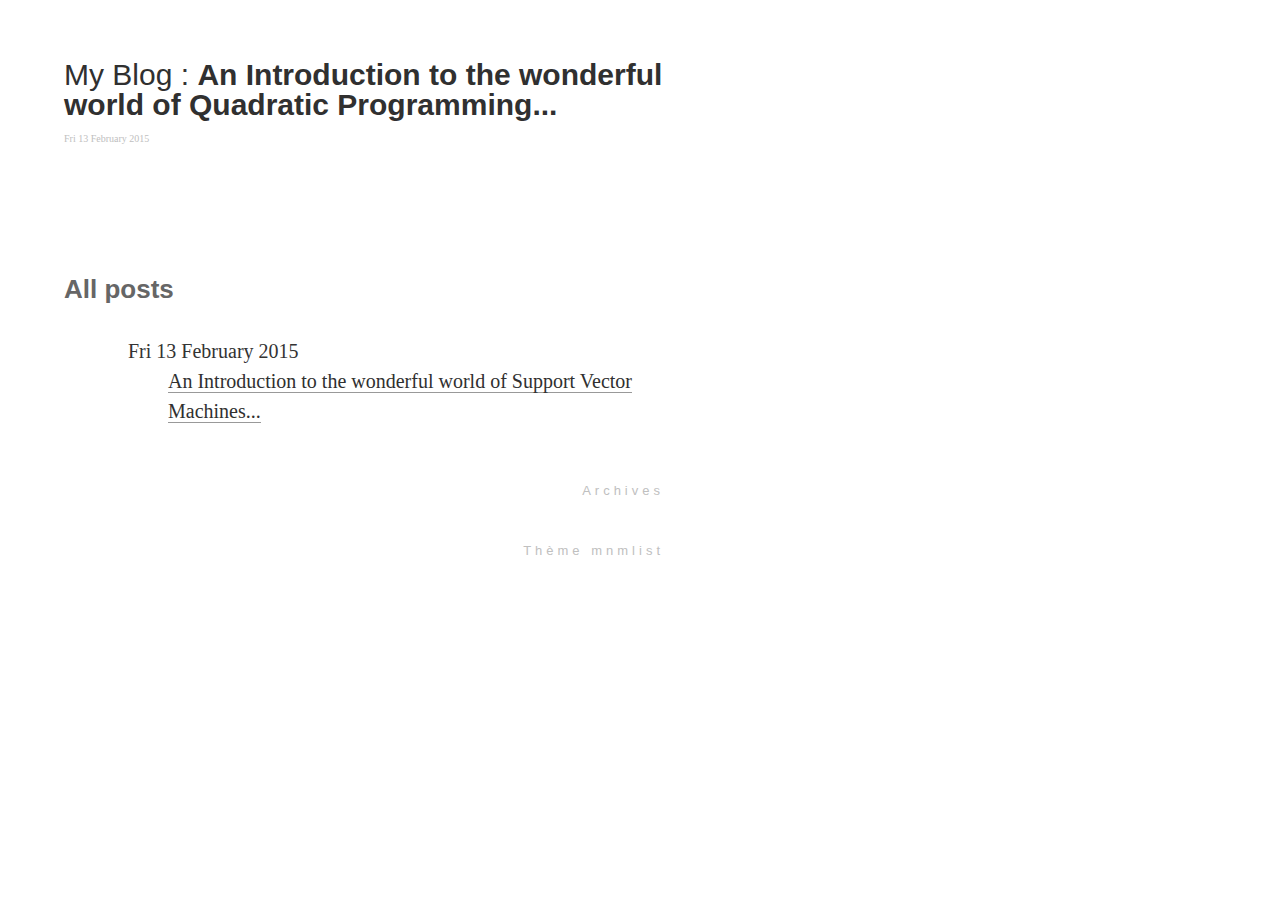
==== index.html @ 581e333b "stuff" ====
<!DOCTYPE html>
<html lang="en">
<head>
        <title>My Blog</title>
        <meta charset="utf-8" />
        <link rel="stylesheet" href="./theme/css/main.css" type="text/css" />
        <link href="http://www.southampton.ac.uk/~jdg1g14/None" type="application/atom+xml" rel="alternate" title="My Blog ATOM Feed" />

        <!--[if IE]>
                <script src="http://html5shiv.googlecode.com/svn/trunk/html5.js"></script><![endif]-->

        <!--[if lte IE 7]>
                <link rel="stylesheet" type="text/css" media="all" href="./css/ie.css"/>
                <script src="./js/IE8.js" type="text/javascript"></script><![endif]-->

        <!--[if lt IE 7]>
                <link rel="stylesheet" type="text/css" media="all" href="./css/ie6.css"/><![endif]-->

</head>

<body>
        
        

            <header>
                <h1><a href="." id="site-title">My Blog </a> : <a href="./QP.html" id="page-title">An Introduction to the wonderful world of Quadratic Programming...</a></h1>
<time datetime="2015-02-13T00:00:00">Fri 13 February 2015</time>            </header>

            <article>
                            </article>
                <section id="article-list">
                    <h2>All posts</h2>
                    <ol>
        

 
            <!-- <li><a href="./SVM.html" rel="bookmark" title="Permalink to An Introduction to the wonderful world of Support Vector Machines...">An Introduction to the wonderful world of Support Vector Machines...</a></li> -->
            <dt>Fri 13 February 2015</dt>
            <dd><a href='./SVM.html'>An Introduction to the wonderful world of Support Vector Machines...</a></dd>
    </ol>
    </section><!-- #article-list -->

        <footer>
                <p id="theme-credit"><a href="./archives.html">Archives</a></p>
                <p id="theme-credit"><a href="http://mathieu.agopian.info/mnmlist/theme.html">Thème mnmlist</a></p>
        </footer>

</body>
</html>
---- theme/css/main.css ----
@import url("pygment.css");
/*
    Theme Name: mnmlist
    Theme URI: http://mathieu.agopian.info/mnmlist/theme.html
    Description: Theme adapted from http://mnmlist.com/theme/ from Leo Babauta, a very clean minimalist theme, without comments, search, archives or other features.
    Author: Mathieu Agopian
    Autor URI: http://mathieu.agopian.info

    This theme is uncopyrighted, free, and offered as is.
*/
/* line 13, ../../compass/src/main.scss */
body {
  background: #fff;
  color: #333;
  font: 20px Hoefler Text, bodyfont, serif;
  line-height: 30px;
  max-width: 30em;
  margin: 60px 14px 0 64px;
}

/* line 28, ../../compass/src/main.scss */
h1 {
  color: #333333;
  font-family: Helvetica, sans-serif;
  font-size: 1.5em;
  font-weight: normal;
  margin-bottom: 0;
}

/* line 34, ../../compass/src/main.scss */
h2 {
  color: #666666;
  font-family: Helvetica, sans-serif;
  font-size: 1.3em;
}

/* line 38, ../../compass/src/main.scss */
h3 {
  color: #666666;
  font-family: Helvetica, sans-serif;
  font-size: 1em;
}

/* line 42, ../../compass/src/main.scss */
h4 {
  color: #666666;
  font-family: Helvetica, sans-serif;
  font-size: 0.9em;
}

/* line 46, ../../compass/src/main.scss */
time {
  color: #c0c0c0;
  font-size: 50%;
}

/* line 51, ../../compass/src/main.scss */
img {
  border: none;
  align: middle;
}

/* line 55, ../../compass/src/main.scss */
blockquote {
  border-left: 1px solid #A5ABAB;
  margin: 0px;
  padding: 0 12px 0 12px;
}

/* line 61, ../../compass/src/main.scss */
p {
  line-height: 30px;
  margin: 30px auto;
  text-indent: 0px;
}
/* line 65, ../../compass/src/main.scss */
p.caption {
  font-size: 80%;
  margin-top: 0;
}

/* line 71, ../../compass/src/main.scss */
a {
  border-bottom: #999 1px solid;
  color: #303030;
  text-decoration: none;
}
/* line 75, ../../compass/src/main.scss */
a:hover {
  color: #999;
}

/* line 78, ../../compass/src/main.scss */
ul, ol {
  padding: .5em 0em 1em 3.2em;
}
/* line 80, ../../compass/src/main.scss */
ul li, ol li {
  line-height: 30px;
  padding: 6px 0 0 0;
}

/* line 86, ../../compass/src/main.scss */
strong {
  color: #555555;
  font-family: Georgia, "Times New Roman", Times, serif;
  font-weight: bold;
}

/* line 92, ../../compass/src/main.scss */
tt, pre {
  background-color: #fafafa;
  font-family: Inconsolata, Monaco, monospace;
  line-height: 1.2em;
}

/* line 98, ../../compass/src/main.scss */
pre {
  font-size: 0.8em;
  overflow: auto;
  padding: 10px;
}

/* line 104, ../../compass/src/main.scss */
header {
  padding-bottom: 20px;
}
/* line 106, ../../compass/src/main.scss */
header a {
  border-bottom: none;
}
/* line 108, ../../compass/src/main.scss */
header a#page-title {
  font-weight: bold;
}

/* line 112, ../../compass/src/main.scss */
#article-list {
  margin-top: 100px;
}
/* line 114, ../../compass/src/main.scss */
#article-list ol li {
  line-height: 1.2em;
  list-style-type: none;
  padding-bottom: 10px;
}

/* line 121, ../../compass/src/main.scss */
.note {
  background: #efefef;
  margin: 1em 0;
}
/* line 124, ../../compass/src/main.scss */
.note p {
  display: inline;
}
/* line 126, ../../compass/src/main.scss */
.note p.first {
  font-weight: bold;
}
/* line 128, ../../compass/src/main.scss */
.note p.first:after {
  content: ' : ';
}

/* line 135, ../../compass/src/main.scss */
footer {
  background: #fff;
  color: #666;
  font-family: helvetica, sans-serif;
  font-size: 13px;
  letter-spacing: 4px;
  margin-left: 20px;
}
/* line 142, ../../compass/src/main.scss */
footer a {
  border-bottom: none;
  color: #c0c0c0;
}
/* line 146, ../../compass/src/main.scss */
footer li {
  display: inline;
}
/* line 149, ../../compass/src/main.scss */
footer p {
  text-align: right;
}
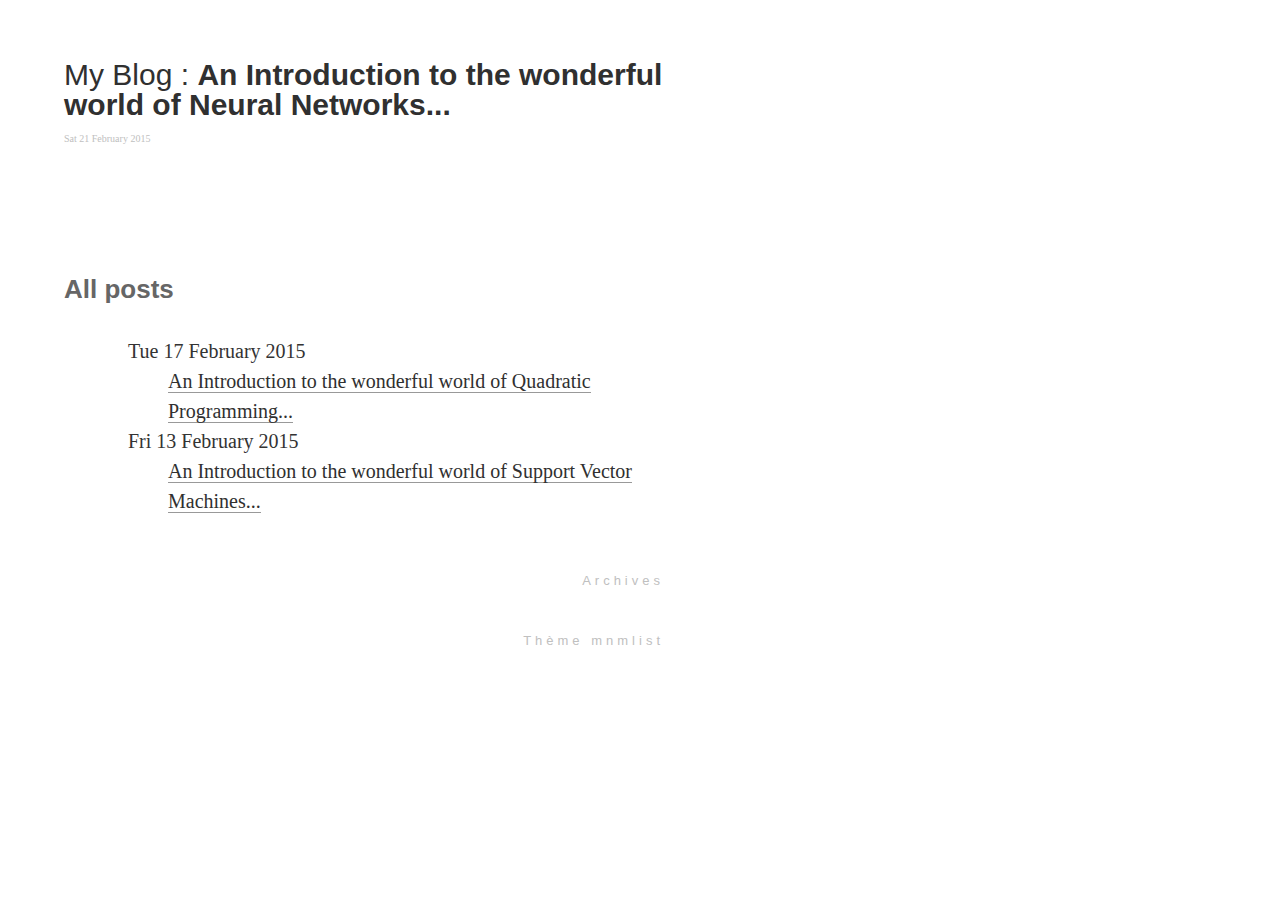
==== commit 1d30ed77: "stuff" ====
--- a/index.html
+++ b/index.html
@@ -23,14 +23,20 @@
         
 
             <header>
-                <h1><a href="." id="site-title">My Blog </a> : <a href="./QP.html" id="page-title">An Introduction to the wonderful world of Quadratic Programming...</a></h1>
-<time datetime="2015-02-13T00:00:00">Fri 13 February 2015</time>            </header>
+                <h1><a href="." id="site-title">My Blog </a> : <a href="./NN.html" id="page-title">An Introduction to the wonderful world of Neural Networks...</a></h1>
+<time datetime="2015-02-21T00:00:00">Sat 21 February 2015</time>            </header>
 
             <article>
                             </article>
                 <section id="article-list">
                     <h2>All posts</h2>
                     <ol>
+        
+
+ 
+            <!-- <li><a href="./QP.html" rel="bookmark" title="Permalink to An Introduction to the wonderful world of Quadratic Programming...">An Introduction to the wonderful world of Quadratic Programming...</a></li> -->
+            <dt>Tue 17 February 2015</dt>
+            <dd><a href='./QP.html'>An Introduction to the wonderful world of Quadratic Programming...</a></dd>
         
 
  
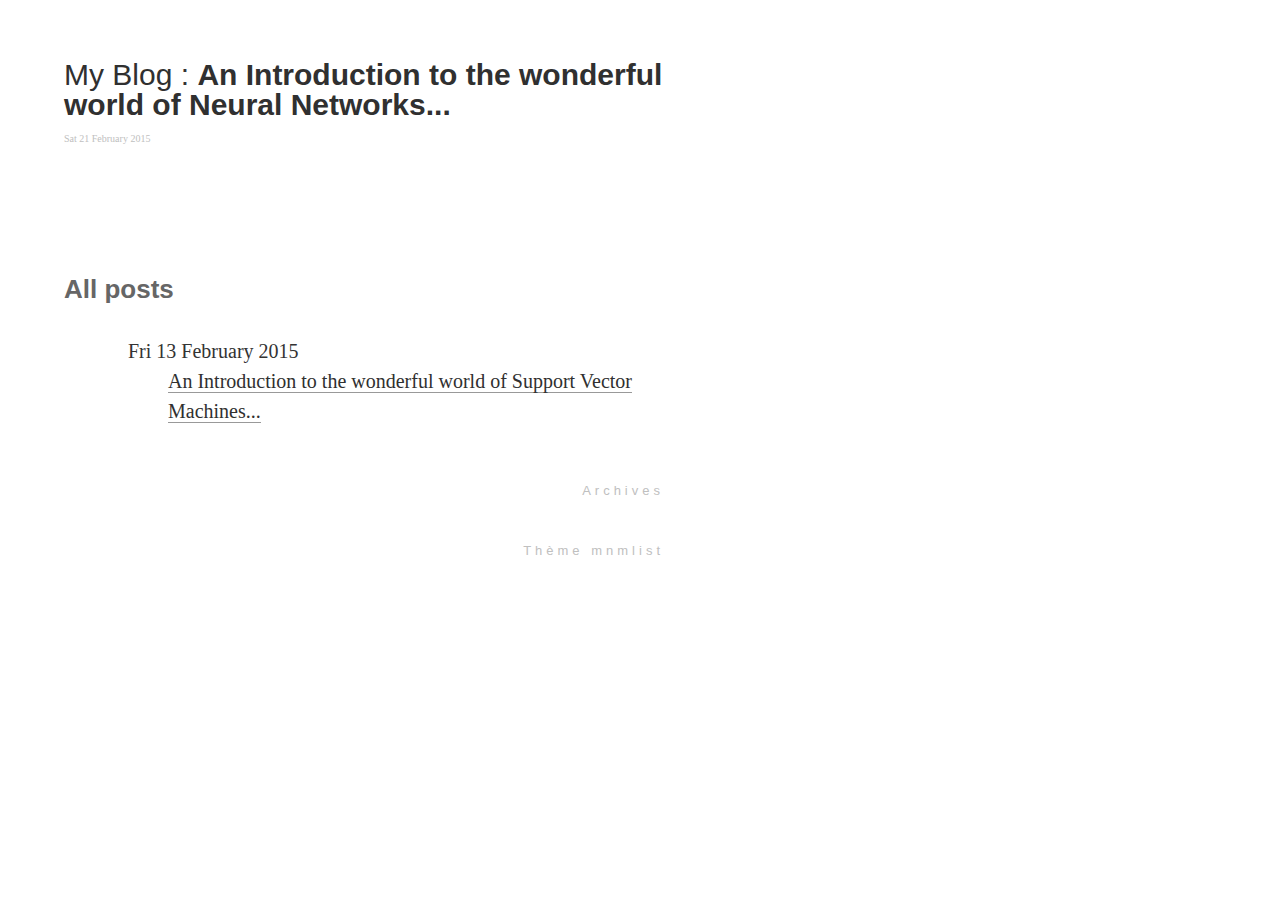
==== commit f0cb0e05: "stuff" ====
--- a/index.html
+++ b/index.html
@@ -34,12 +34,6 @@
         
 
  
-            <!-- <li><a href="./QP.html" rel="bookmark" title="Permalink to An Introduction to the wonderful world of Quadratic Programming...">An Introduction to the wonderful world of Quadratic Programming...</a></li> -->
-            <dt>Tue 17 February 2015</dt>
-            <dd><a href='./QP.html'>An Introduction to the wonderful world of Quadratic Programming...</a></dd>
-        
-
- 
             <!-- <li><a href="./SVM.html" rel="bookmark" title="Permalink to An Introduction to the wonderful world of Support Vector Machines...">An Introduction to the wonderful world of Support Vector Machines...</a></li> -->
             <dt>Fri 13 February 2015</dt>
             <dd><a href='./SVM.html'>An Introduction to the wonderful world of Support Vector Machines...</a></dd>
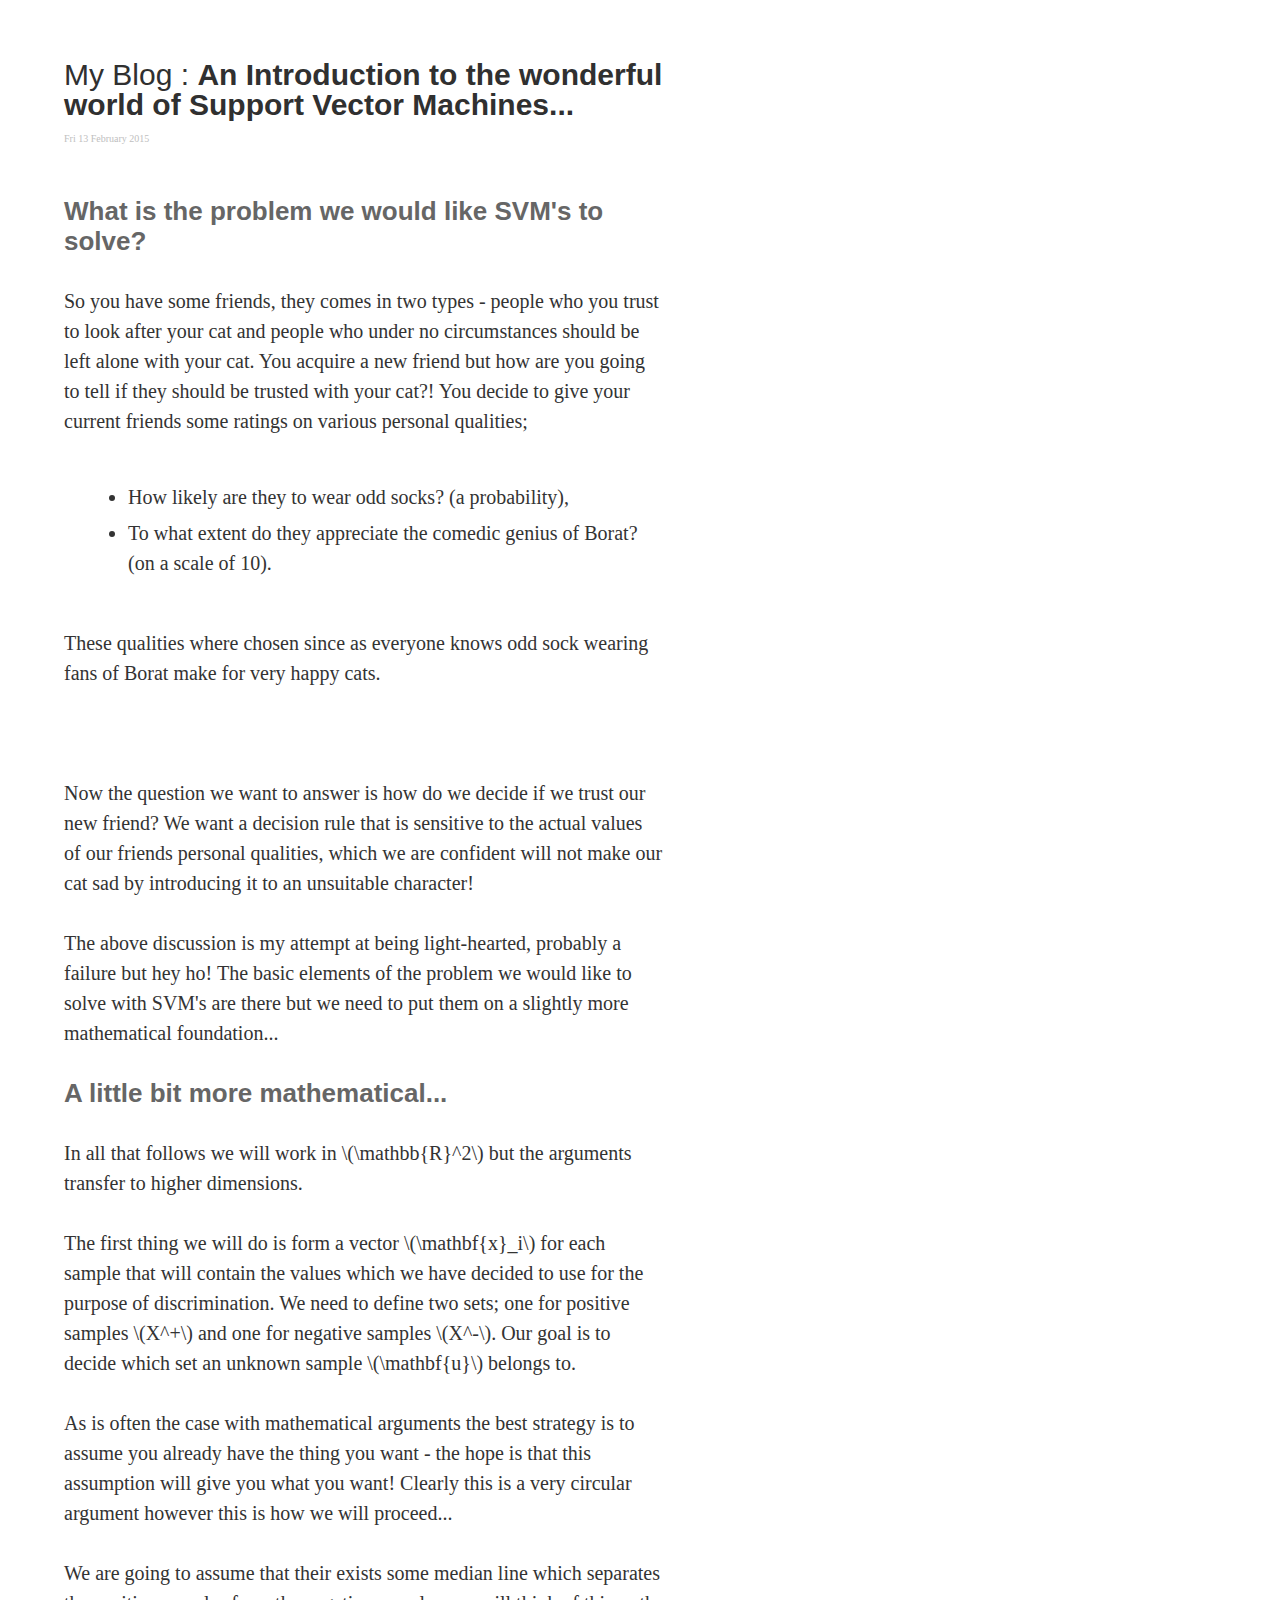
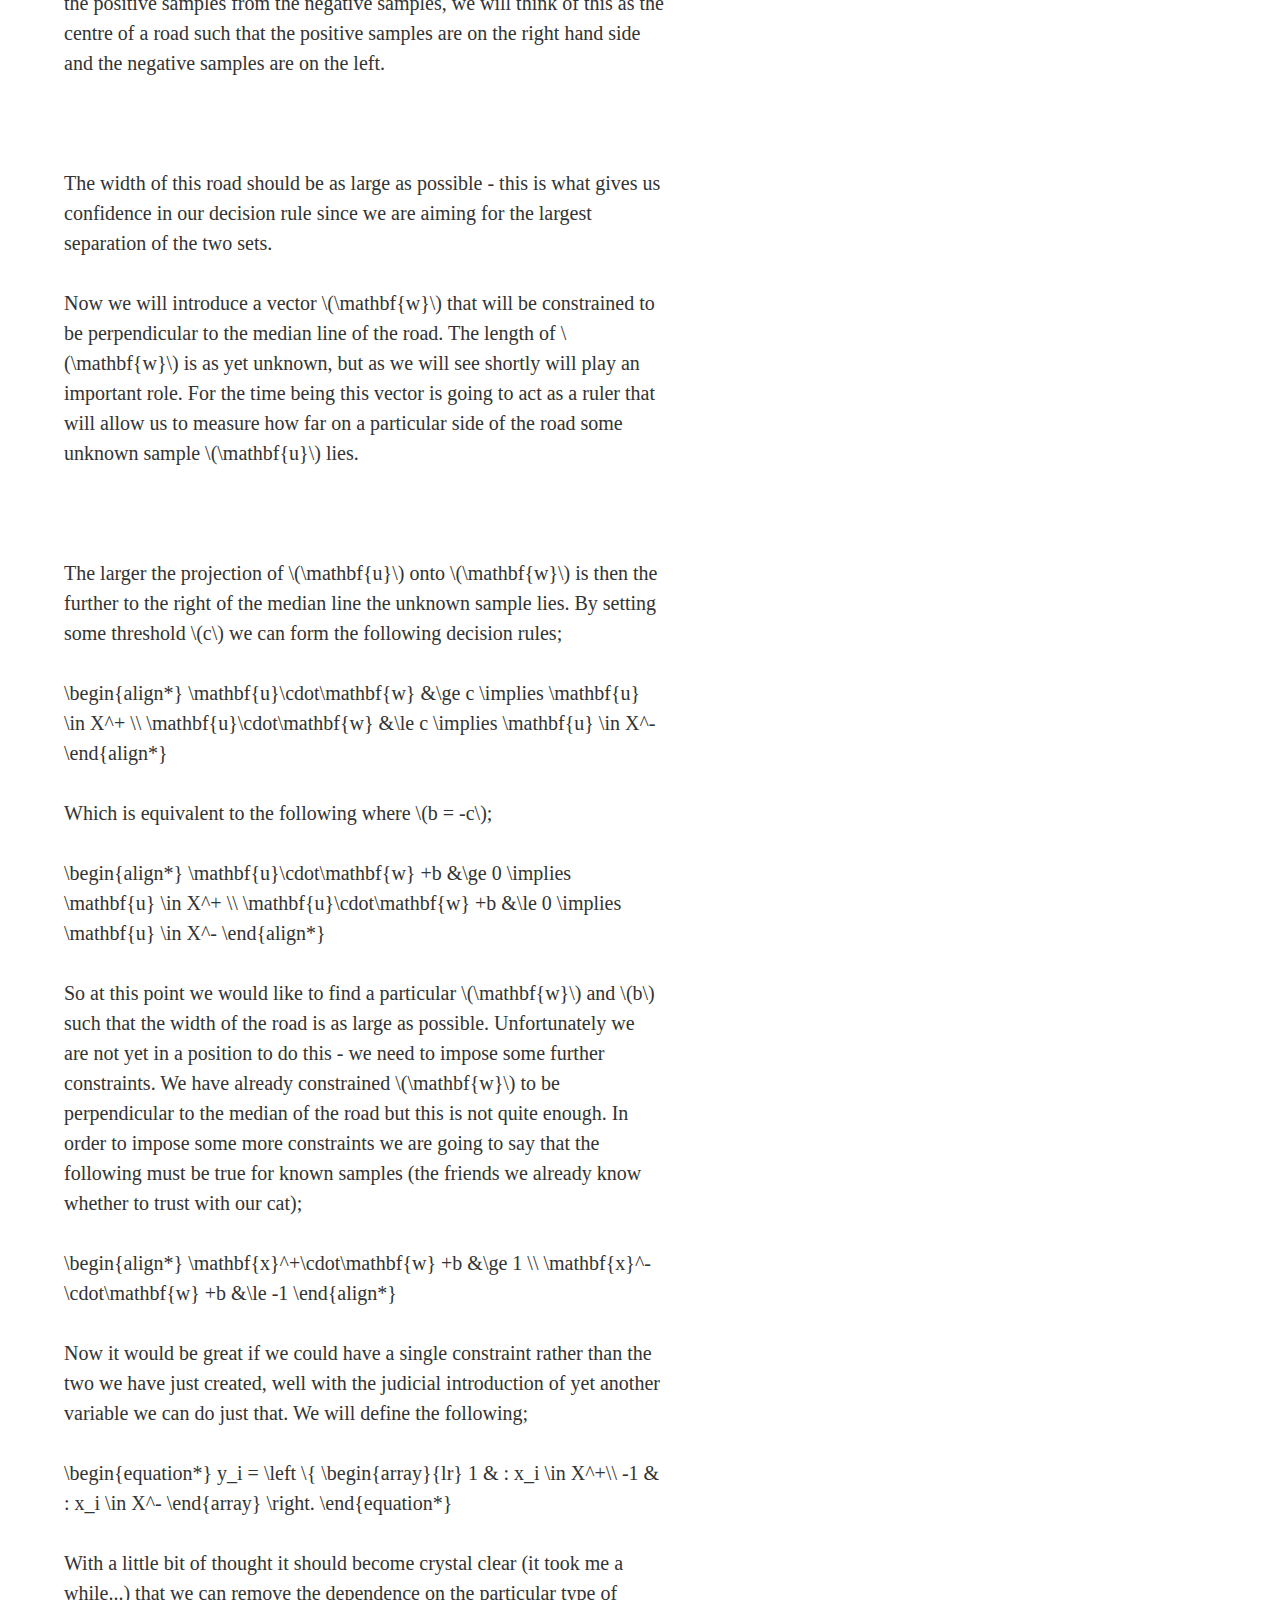
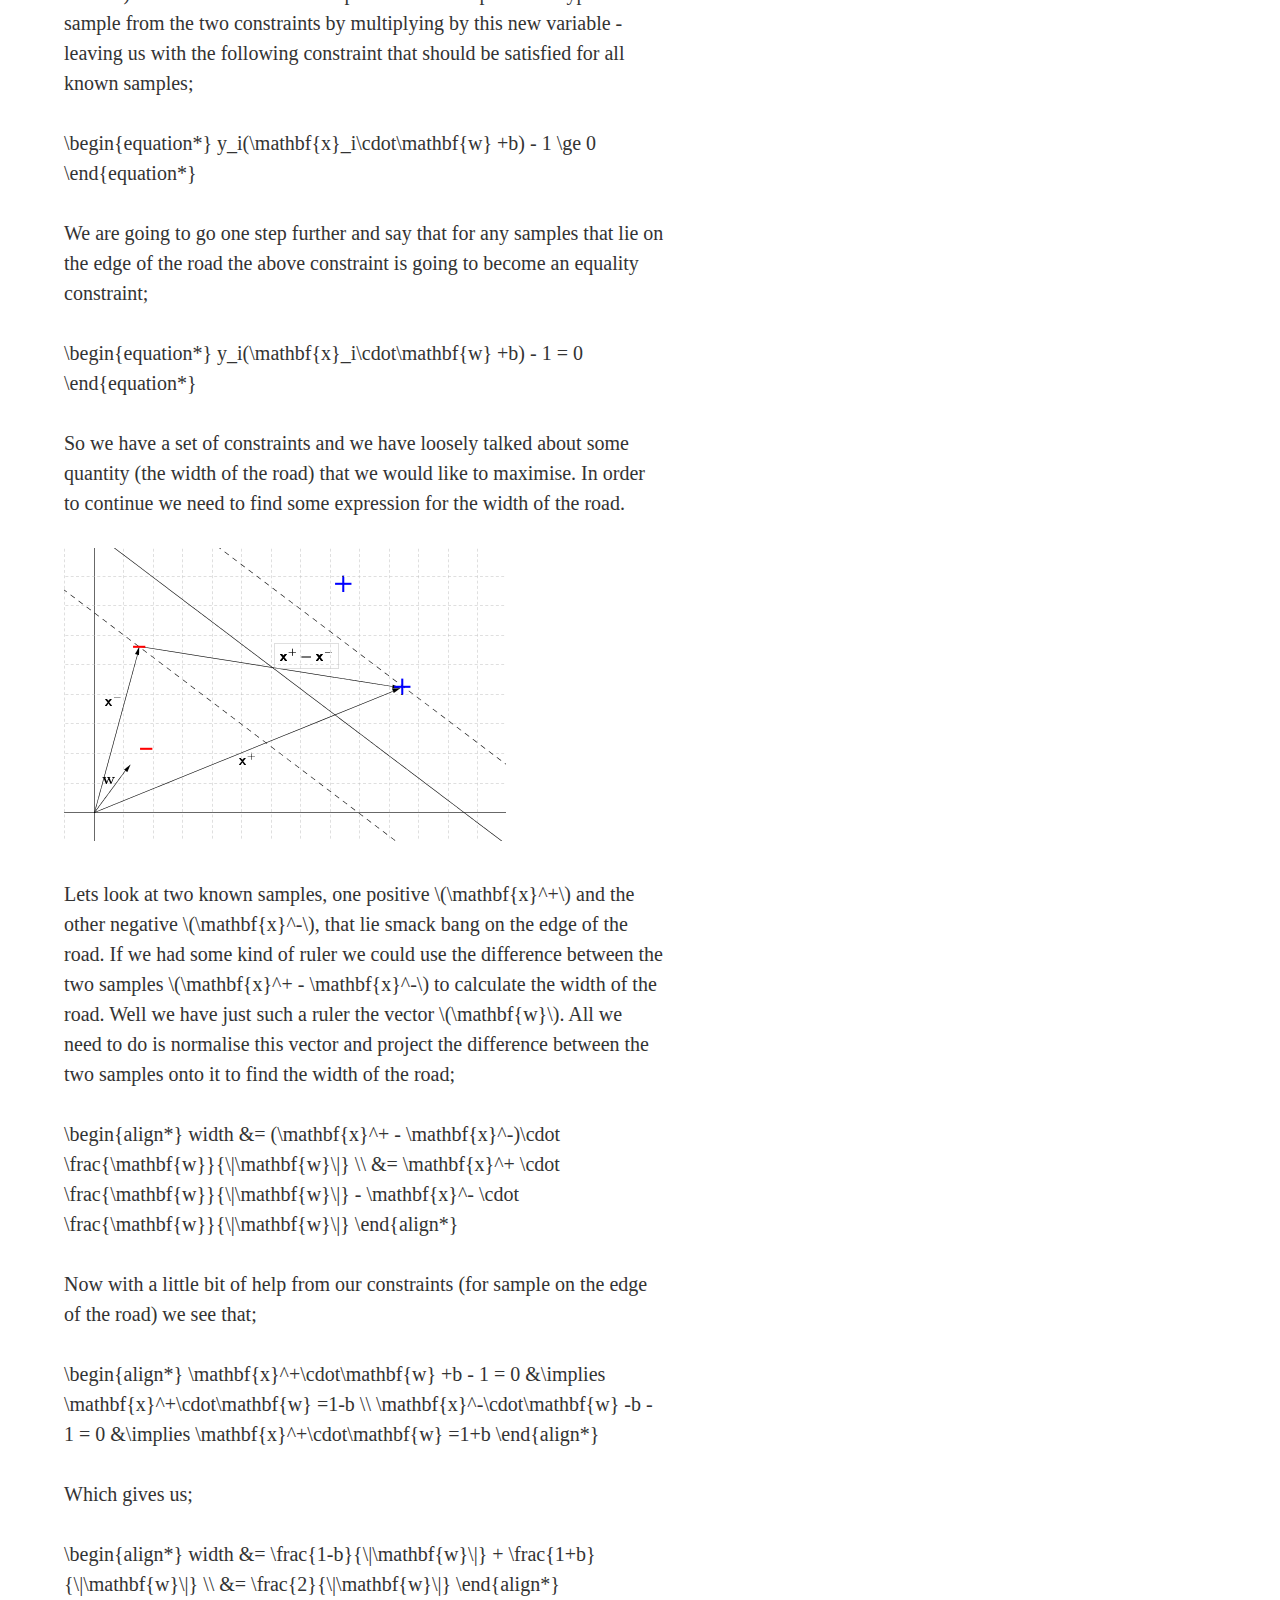
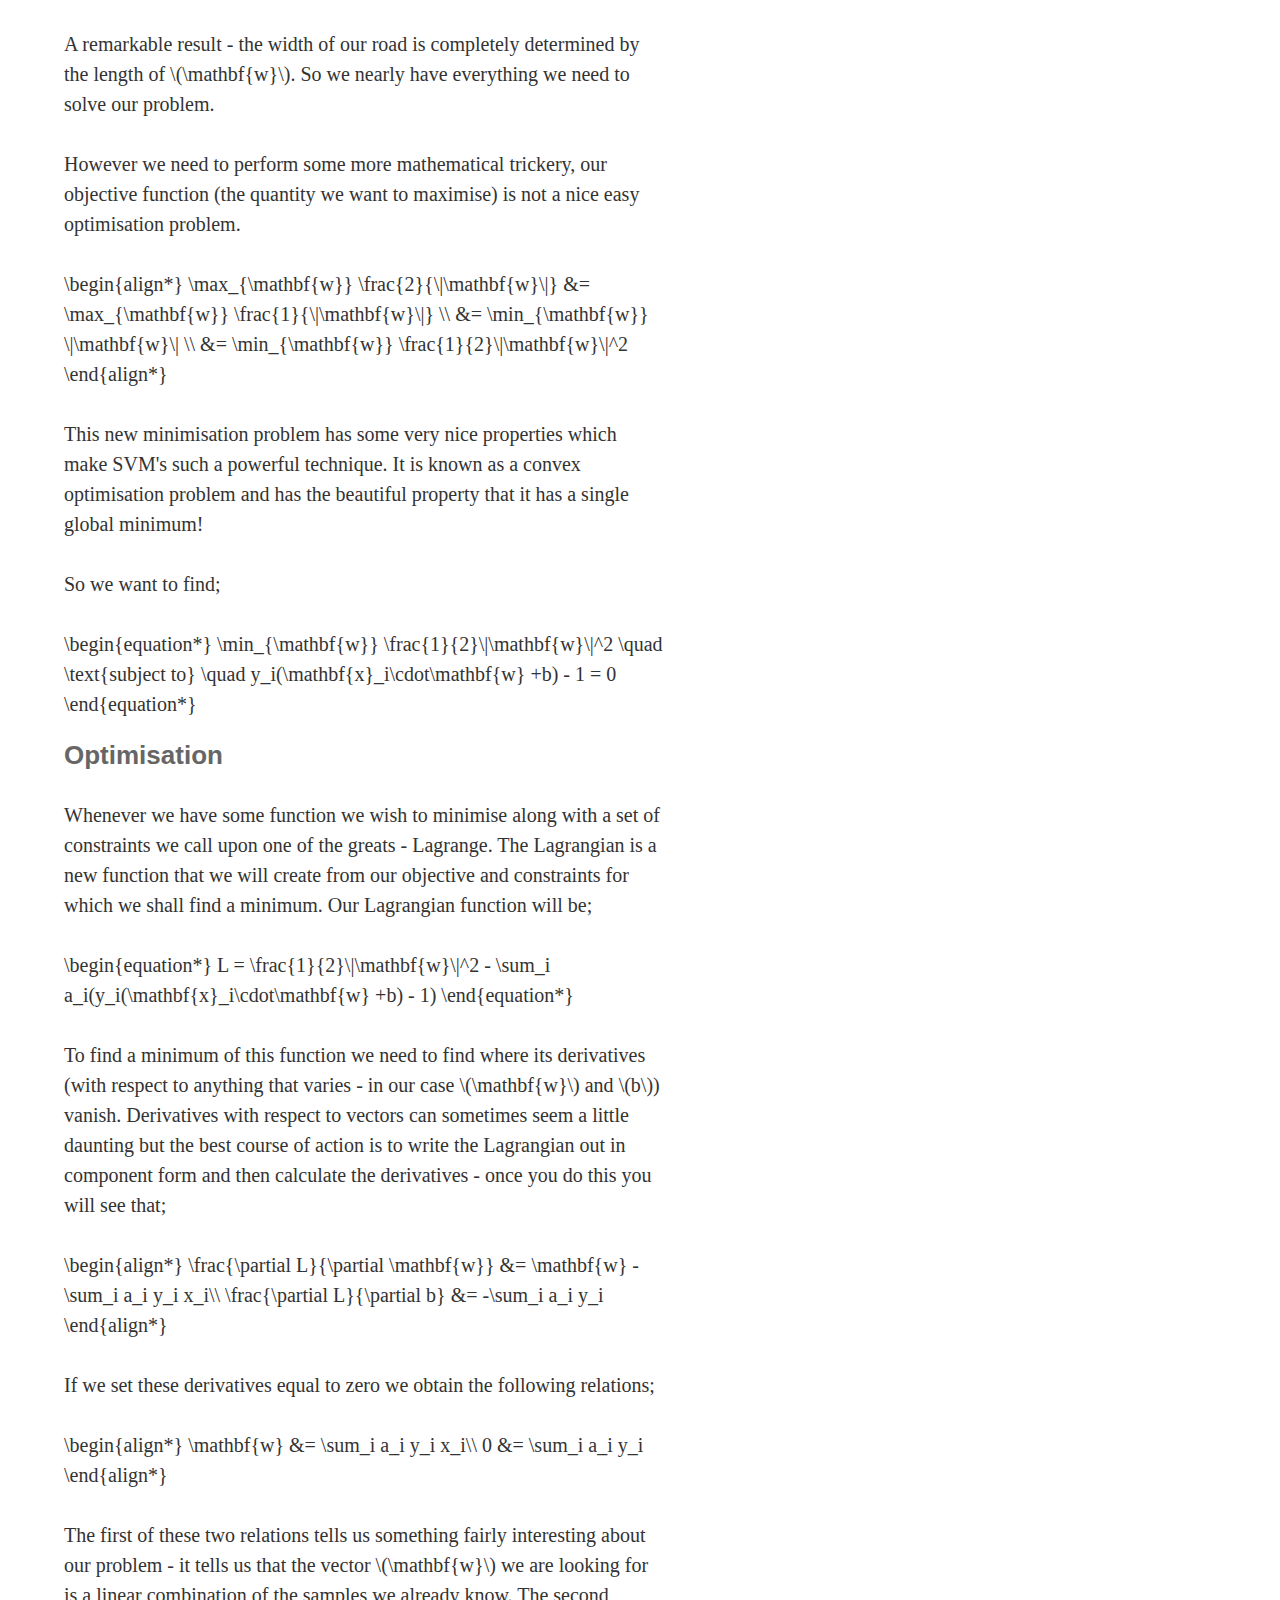
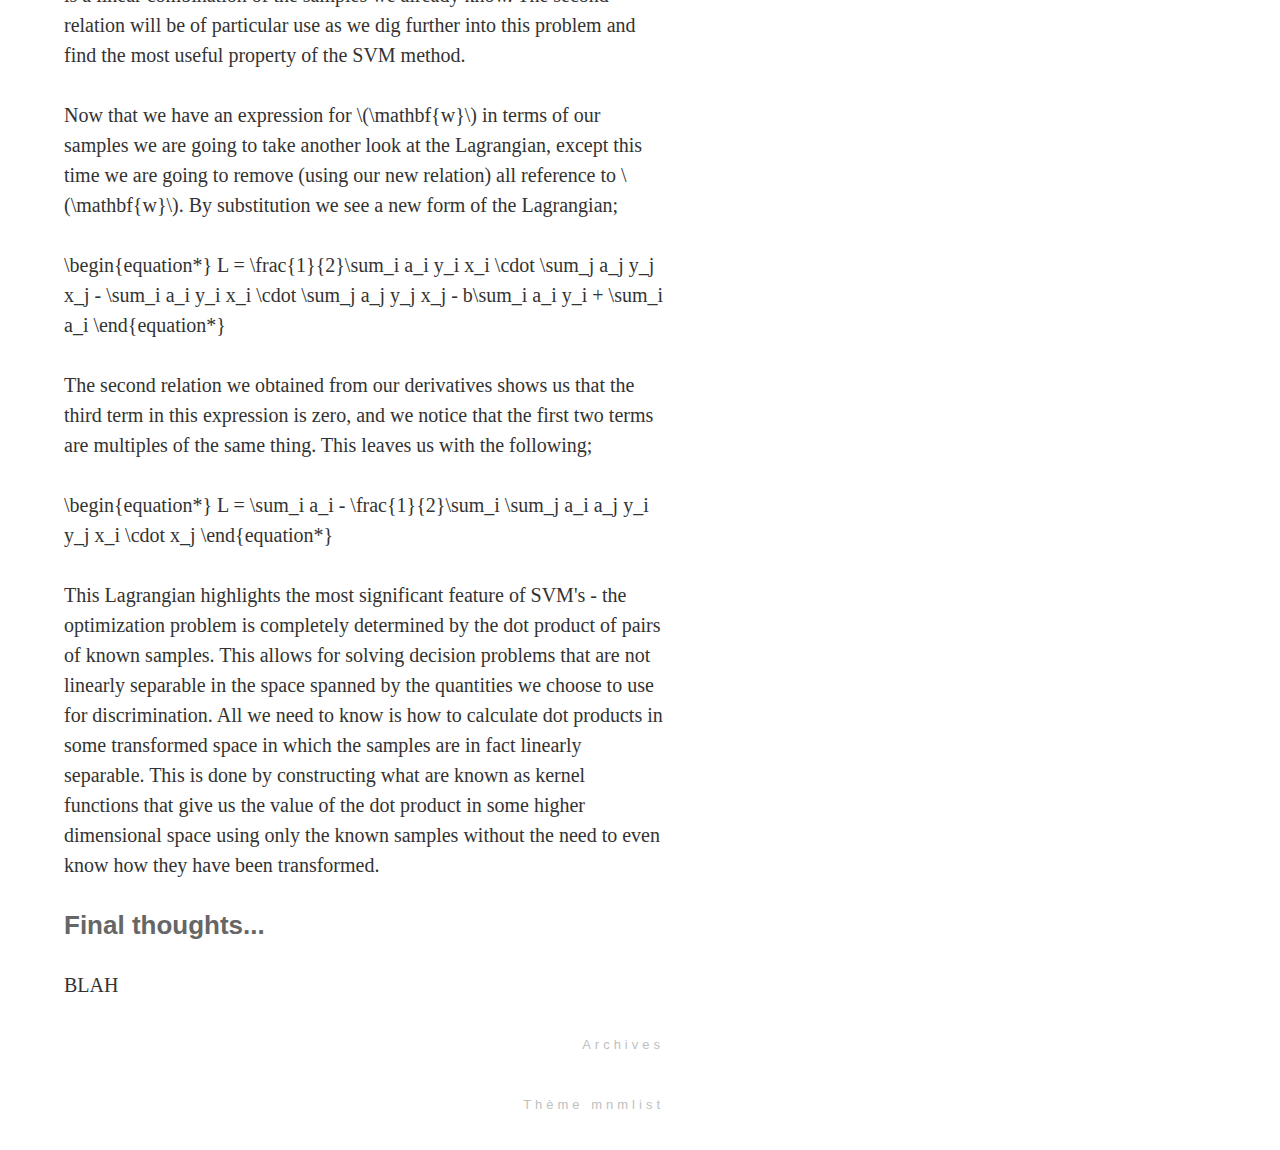
==== commit 9cf3c5ac: "stuff" ====
--- a/index.html
+++ b/index.html
@@ -23,22 +23,192 @@
         
 
             <header>
-                <h1><a href="." id="site-title">My Blog </a> : <a href="./NN.html" id="page-title">An Introduction to the wonderful world of Neural Networks...</a></h1>
-<time datetime="2015-02-21T00:00:00">Sat 21 February 2015</time>            </header>
+                <h1><a href="." id="site-title">My Blog </a> : <a href="./SVM.html" id="page-title">An Introduction to the wonderful world of Support Vector Machines...</a></h1>
+<time datetime="2015-02-13T00:00:00">Fri 13 February 2015</time>            </header>
 
             <article>
-                            </article>
-                <section id="article-list">
-                    <h2>All posts</h2>
-                    <ol>
-        
-
- 
-            <!-- <li><a href="./SVM.html" rel="bookmark" title="Permalink to An Introduction to the wonderful world of Support Vector Machines...">An Introduction to the wonderful world of Support Vector Machines...</a></li> -->
-            <dt>Fri 13 February 2015</dt>
-            <dd><a href='./SVM.html'>An Introduction to the wonderful world of Support Vector Machines...</a></dd>
-    </ol>
-    </section><!-- #article-list -->
+                <div class="section" id="what-is-the-problem-we-would-like-svm-s-to-solve">
+<h2>What is the problem we would like SVM's to solve?</h2>
+<p>So you have some friends, they comes in two types - people who you trust to look after your cat and people who under no circumstances should be left alone with your cat. You acquire a new friend but how are you going to tell if they should be trusted with your cat?! You decide to give your current friends some ratings on various personal qualities;</p>
+<ul class="simple">
+<li>How likely are they to wear odd socks? (a probability),</li>
+<li>To what extent do they appreciate the comedic genius of Borat? (on a scale of 10).</li>
+</ul>
+<p>These qualities where chosen since as everyone knows odd sock wearing fans of Borat make for very happy cats.</p>
+<div class="figure align-center">
+<img alt="" src="cat_happiness.jpg" />
+</div>
+<p>Now the question we want to answer is how do we decide if we trust our new friend? We want a decision rule that is sensitive to the actual values of our friends personal qualities, which we are confident will not make our cat sad by introducing it to an unsuitable character!</p>
+<p>The above discussion is my attempt at being light-hearted, probably a failure but hey ho! The basic elements of the problem we would like to solve with SVM's are there but we need to put them on a slightly more mathematical foundation...</p>
+</div>
+<div class="section" id="a-little-bit-more-mathematical">
+<h2>A little bit more mathematical...</h2>
+<p>In all that follows we will work in <span class="math">\(\mathbb{R}^2\)</span> but the arguments transfer to higher dimensions.</p>
+<p>The first thing we will do is form a vector <span class="math">\(\mathbf{x}_i\)</span> for each sample that will contain the values which we have decided to use for the purpose of discrimination. We need to define two sets; one for positive samples <span class="math">\(X^+\)</span>  and one for negative samples <span class="math">\(X^-\)</span>. Our goal is to decide which set an unknown sample <span class="math">\(\mathbf{u}\)</span> belongs to.</p>
+<p>As is often the case with mathematical arguments the best strategy is to assume you already have the thing you want - the hope is that this assumption will give you what you want! Clearly this is a very circular argument however this is how we will proceed...</p>
+<p>We are going to assume that their exists some median line which separates the positive samples from the negative samples, we will think of this as the centre of a road such that the positive samples are on the right hand side and the negative samples are on the left.</p>
+<div class="figure align-center">
+<img alt="" src="./median_and_margin.png" />
+</div>
+<p>The width of this road should be as large as possible - this is what gives us confidence in our decision rule since we are aiming for the largest separation of the two sets.</p>
+<p>Now we will introduce a vector <span class="math">\(\mathbf{w}\)</span> that will be constrained to be perpendicular to the median line of the road. The length of <span class="math">\(\mathbf{w}\)</span> is as yet unknown, but as we will see shortly will play an important role. For the time being this vector is going to act as a ruler that will allow us to measure how far on a particular side of the road some unknown sample <span class="math">\(\mathbf{u}\)</span> lies.</p>
+<div class="figure align-center">
+<img alt="" src="decision_unknown.png" />
+</div>
+<p>The larger the projection of <span class="math">\(\mathbf{u}\)</span> onto <span class="math">\(\mathbf{w}\)</span> is then the further to the right of the median line the unknown sample lies. By setting some threshold <span class="math">\(c\)</span> we can form the following decision rules;</p>
+<div class="math">
+\begin{align*}
+\mathbf{u}\cdot\mathbf{w} &amp;\ge c \implies \mathbf{u} \in X^+ \\
+\mathbf{u}\cdot\mathbf{w} &amp;\le c \implies \mathbf{u} \in X^-
+\end{align*}
+</div>
+<p>Which is equivalent to the following where <span class="math">\(b = -c\)</span>;</p>
+<div class="math">
+\begin{align*}
+\mathbf{u}\cdot\mathbf{w} +b &amp;\ge 0 \implies \mathbf{u} \in X^+ \\
+\mathbf{u}\cdot\mathbf{w} +b &amp;\le 0 \implies \mathbf{u} \in X^-
+\end{align*}
+</div>
+<p>So at this point we would like to find a particular <span class="math">\(\mathbf{w}\)</span> and <span class="math">\(b\)</span> such that the width of the road is as large as possible. Unfortunately we are not yet in a position to do this - we need to impose some further constraints. We have already constrained <span class="math">\(\mathbf{w}\)</span> to be perpendicular to the median of the road but this is not quite enough. In order to impose some more constraints we are going to say that the following must be true for known samples (the friends we already know whether to trust with our cat);</p>
+<div class="math">
+\begin{align*}
+\mathbf{x}^+\cdot\mathbf{w} +b &amp;\ge 1  \\
+\mathbf{x}^-\cdot\mathbf{w} +b &amp;\le -1
+\end{align*}
+</div>
+<p>Now it would be great if we could have a single constraint rather than the two we have just created, well with the judicial introduction of yet another variable we can do just that. We will define the following;</p>
+<div class="math">
+\begin{equation*}
+   y_i =  \left \{
+\begin{array}{lr}
+  1 &amp; : x_i \in X^+\\
+  -1 &amp; : x_i \in X^-
+\end{array}
+\right.
+\end{equation*}
+</div>
+<p>With a little bit of thought it should become crystal clear (it took me a while...) that we can remove the dependence on the particular type of sample from the two constraints by multiplying by this new variable - leaving us with the following constraint that should be satisfied for all known samples;</p>
+<div class="math">
+\begin{equation*}
+y_i(\mathbf{x}_i\cdot\mathbf{w} +b) - 1 \ge 0
+\end{equation*}
+</div>
+<p>We are going to go one step further and say that for any samples that lie on the edge of the road the above constraint is going to become an equality constraint;</p>
+<div class="math">
+\begin{equation*}
+y_i(\mathbf{x}_i\cdot\mathbf{w} +b) - 1 = 0
+\end{equation*}
+</div>
+<p>So we have a set of constraints and we have loosely talked about some quantity (the width of the road) that we would like to maximise. In order to continue we need to find some expression for the width of the road.</p>
+<div class="figure align-center">
+<img alt="" src="images/road_width.png" />
+</div>
+<p>Lets look at two known samples, one positive <span class="math">\(\mathbf{x}^+\)</span> and the other negative <span class="math">\(\mathbf{x}^-\)</span>, that lie smack bang on the edge of the road. If we had some kind of ruler we could use the difference between the two samples <span class="math">\(\mathbf{x}^+ - \mathbf{x}^-\)</span> to calculate the width of the road. Well we have just such a ruler the vector <span class="math">\(\mathbf{w}\)</span>. All we need to do is normalise this vector and project the difference between the two samples onto it to find the width of the road;</p>
+<div class="math">
+\begin{align*}
+width &amp;= (\mathbf{x}^+ - \mathbf{x}^-)\cdot \frac{\mathbf{w}}{\|\mathbf{w}\|} \\
+          &amp;= \mathbf{x}^+ \cdot \frac{\mathbf{w}}{\|\mathbf{w}\|} - \mathbf{x}^- \cdot \frac{\mathbf{w}}{\|\mathbf{w}\|}
+\end{align*}
+</div>
+<p>Now with a little bit of help from our constraints (for sample on the edge of the road) we see that;</p>
+<div class="math">
+\begin{align*}
+\mathbf{x}^+\cdot\mathbf{w} +b - 1 = 0 &amp;\implies \mathbf{x}^+\cdot\mathbf{w} =1-b \\
+\mathbf{x}^-\cdot\mathbf{w} -b - 1 = 0 &amp;\implies \mathbf{x}^+\cdot\mathbf{w} =1+b
+\end{align*}
+</div>
+<p>Which gives us;</p>
+<div class="math">
+\begin{align*}
+width &amp;= \frac{1-b}{\|\mathbf{w}\|} + \frac{1+b}{\|\mathbf{w}\|} \\
+      &amp;= \frac{2}{\|\mathbf{w}\|}
+\end{align*}
+</div>
+<p>A remarkable result - the width of our road is completely determined by the length of <span class="math">\(\mathbf{w}\)</span>. So we nearly have everything we need to solve our problem.</p>
+<p>However we need to perform some more mathematical trickery, our objective function (the quantity we want to maximise) is not a nice easy optimisation problem.</p>
+<div class="math">
+\begin{align*}
+\max_{\mathbf{w}} \frac{2}{\|\mathbf{w}\|} &amp;= \max_{\mathbf{w}} \frac{1}{\|\mathbf{w}\|} \\
+                                           &amp;= \min_{\mathbf{w}} \|\mathbf{w}\| \\
+                                           &amp;= \min_{\mathbf{w}} \frac{1}{2}\|\mathbf{w}\|^2
+\end{align*}
+</div>
+<p>This new minimisation problem has some very nice properties which make SVM's such a powerful technique. It is known as a convex optimisation problem and has the beautiful property that it has a single global minimum!</p>
+<p>So we want to find;</p>
+<div class="math">
+\begin{equation*}
+\min_{\mathbf{w}} \frac{1}{2}\|\mathbf{w}\|^2 \quad \text{subject to} \quad  y_i(\mathbf{x}_i\cdot\mathbf{w} +b) - 1 = 0
+\end{equation*}
+</div>
+</div>
+<div class="section" id="optimisation">
+<h2>Optimisation</h2>
+<p>Whenever we have some function we wish to minimise along with a set of constraints we call upon one of the greats - Lagrange. The Lagrangian is a new function that we will create from our objective and constraints for which we shall find a minimum. Our Lagrangian function will be;</p>
+<div class="math">
+\begin{equation*}
+L = \frac{1}{2}\|\mathbf{w}\|^2 - \sum_i a_i(y_i(\mathbf{x}_i\cdot\mathbf{w} +b) - 1)
+\end{equation*}
+</div>
+<p>To find a minimum of this function we need to find where its derivatives (with respect to anything that varies - in our case <span class="math">\(\mathbf{w}\)</span> and <span class="math">\(b\)</span>) vanish. Derivatives with respect to vectors can sometimes seem a little daunting but the best course of action is to write the Lagrangian out in component form and then calculate the derivatives - once you do this you will see that;</p>
+<div class="math">
+\begin{align*}
+\frac{\partial L}{\partial \mathbf{w}} &amp;= \mathbf{w} - \sum_i a_i y_i x_i\\
+\frac{\partial L}{\partial b} &amp;= -\sum_i a_i y_i
+\end{align*}
+</div>
+<p>If we set these derivatives equal to zero we obtain the following relations;</p>
+<div class="math">
+\begin{align*}
+\mathbf{w} &amp;= \sum_i a_i y_i x_i\\
+0 &amp;= \sum_i a_i y_i
+\end{align*}
+</div>
+<p>The first of these two relations tells us something fairly interesting about our problem - it tells us that the vector <span class="math">\(\mathbf{w}\)</span> we are looking for is a linear combination of the samples we already know. The second relation will be of particular use as we dig further into this problem and find the most useful property of the SVM method.</p>
+<p>Now that we have an expression for <span class="math">\(\mathbf{w}\)</span> in terms of our samples we are going to take another look at the Lagrangian, except this time we are going to remove (using our new relation) all reference to <span class="math">\(\mathbf{w}\)</span>. By substitution we see a new form of the Lagrangian;</p>
+<div class="math">
+\begin{equation*}
+L = \frac{1}{2}\sum_i a_i y_i x_i \cdot \sum_j a_j y_j x_j - \sum_i a_i y_i x_i \cdot \sum_j a_j y_j x_j - b\sum_i a_i y_i + \sum_i a_i
+\end{equation*}
+</div>
+<p>The second relation we obtained from our derivatives shows us that the third term in this expression is zero, and we notice that the first two terms are multiples of the same thing. This leaves us with the following;</p>
+<div class="math">
+\begin{equation*}
+L = \sum_i a_i - \frac{1}{2}\sum_i \sum_j a_i a_j y_i y_j x_i \cdot x_j
+\end{equation*}
+</div>
+<p>This Lagrangian highlights the most significant feature of SVM's - the optimization problem is completely determined by the dot product of pairs of known samples. This allows for solving decision problems that are not linearly separable in the space spanned by the quantities we choose to use for discrimination. All we need to know is how to calculate dot products in some transformed space in which the samples are in fact linearly separable. This is done by constructing what are known as kernel functions that give us the value of the dot product in some higher dimensional space using only the known samples without the need to even know how they have been transformed.</p>
+</div>
+<div class="section" id="final-thoughts">
+<h2>Final thoughts...</h2>
+<p>BLAH</p>
+</div>
+<script type='text/javascript'>if (!document.getElementById('mathjaxscript_pelican_#%@#$@#')) {
+    var mathjaxscript = document.createElement('script');
+    mathjaxscript.id = 'mathjaxscript_pelican_#%@#$@#';
+    mathjaxscript.type = 'text/javascript';
+    mathjaxscript.src = '//cdn.mathjax.org/mathjax/latest/MathJax.js?config=TeX-AMS-MML_HTMLorMML';
+    mathjaxscript[(window.opera ? "innerHTML" : "text")] =
+        "MathJax.Hub.Config({" +
+        "    config: ['MMLorHTML.js']," +
+        "    TeX: { extensions: ['AMSmath.js','AMSsymbols.js','noErrors.js','noUndefined.js'], equationNumbers: { autoNumber: 'AMS' } }," +
+        "    jax: ['input/TeX','input/MathML','output/HTML-CSS']," +
+        "    extensions: ['tex2jax.js','mml2jax.js','MathMenu.js','MathZoom.js']," +
+        "    displayAlign: 'center'," +
+        "    displayIndent: '0em'," +
+        "    showMathMenu: true," +
+        "    tex2jax: { " +
+        "        inlineMath: [ ['\\\\(','\\\\)'] ], " +
+        "        displayMath: [ ['$$','$$'] ]," +
+        "        processEscapes: true," +
+        "        preview: 'TeX'," +
+        "    }, " +
+        "    'HTML-CSS': { " +
+        "        styles: { '.MathJax_Display, .MathJax .mo, .MathJax .mi, .MathJax .mn': {color: 'black ! important'} }, linebreaks: { automatic: false, width: 'container' }" +
+        "    } " +
+        "}); ";
+    (document.body || document.getElementsByTagName('head')[0]).appendChild(mathjaxscript);
+}
+</script>            </article>
 
         <footer>
                 <p id="theme-credit"><a href="./archives.html">Archives</a></p>
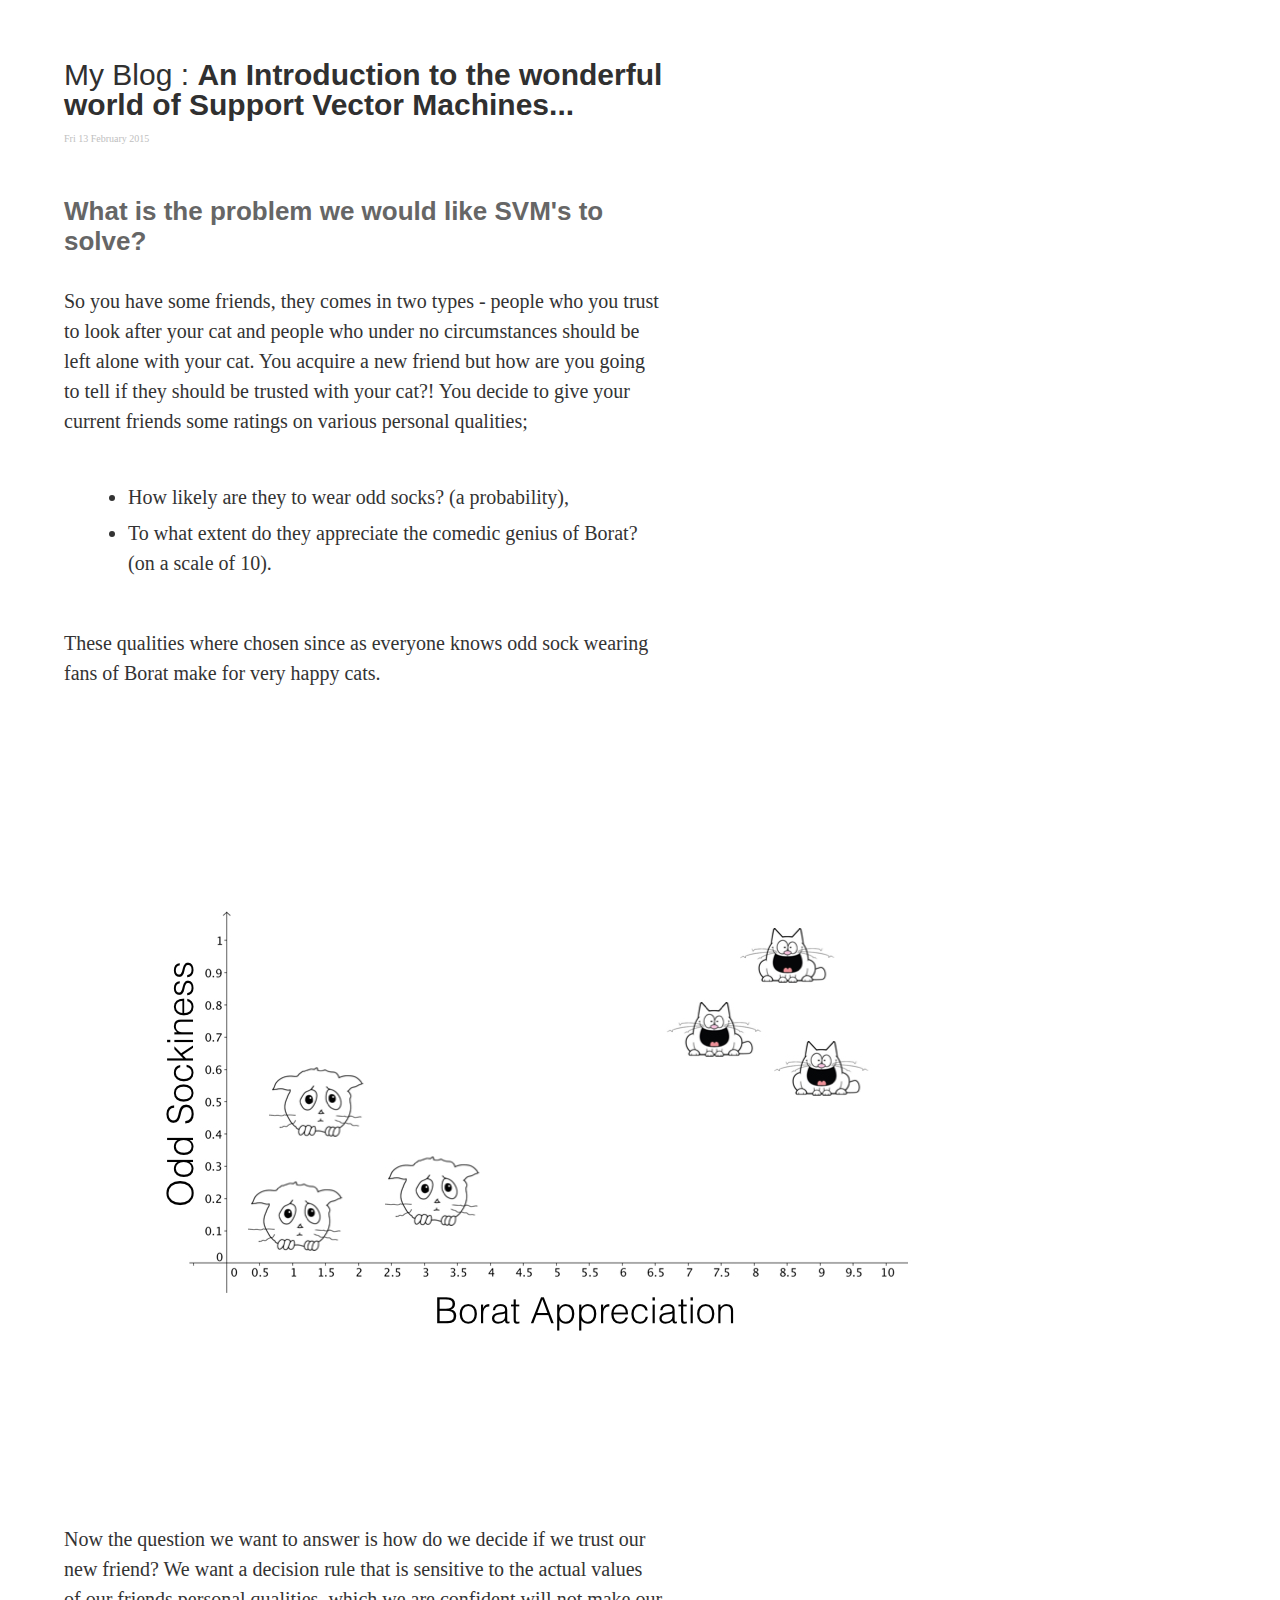
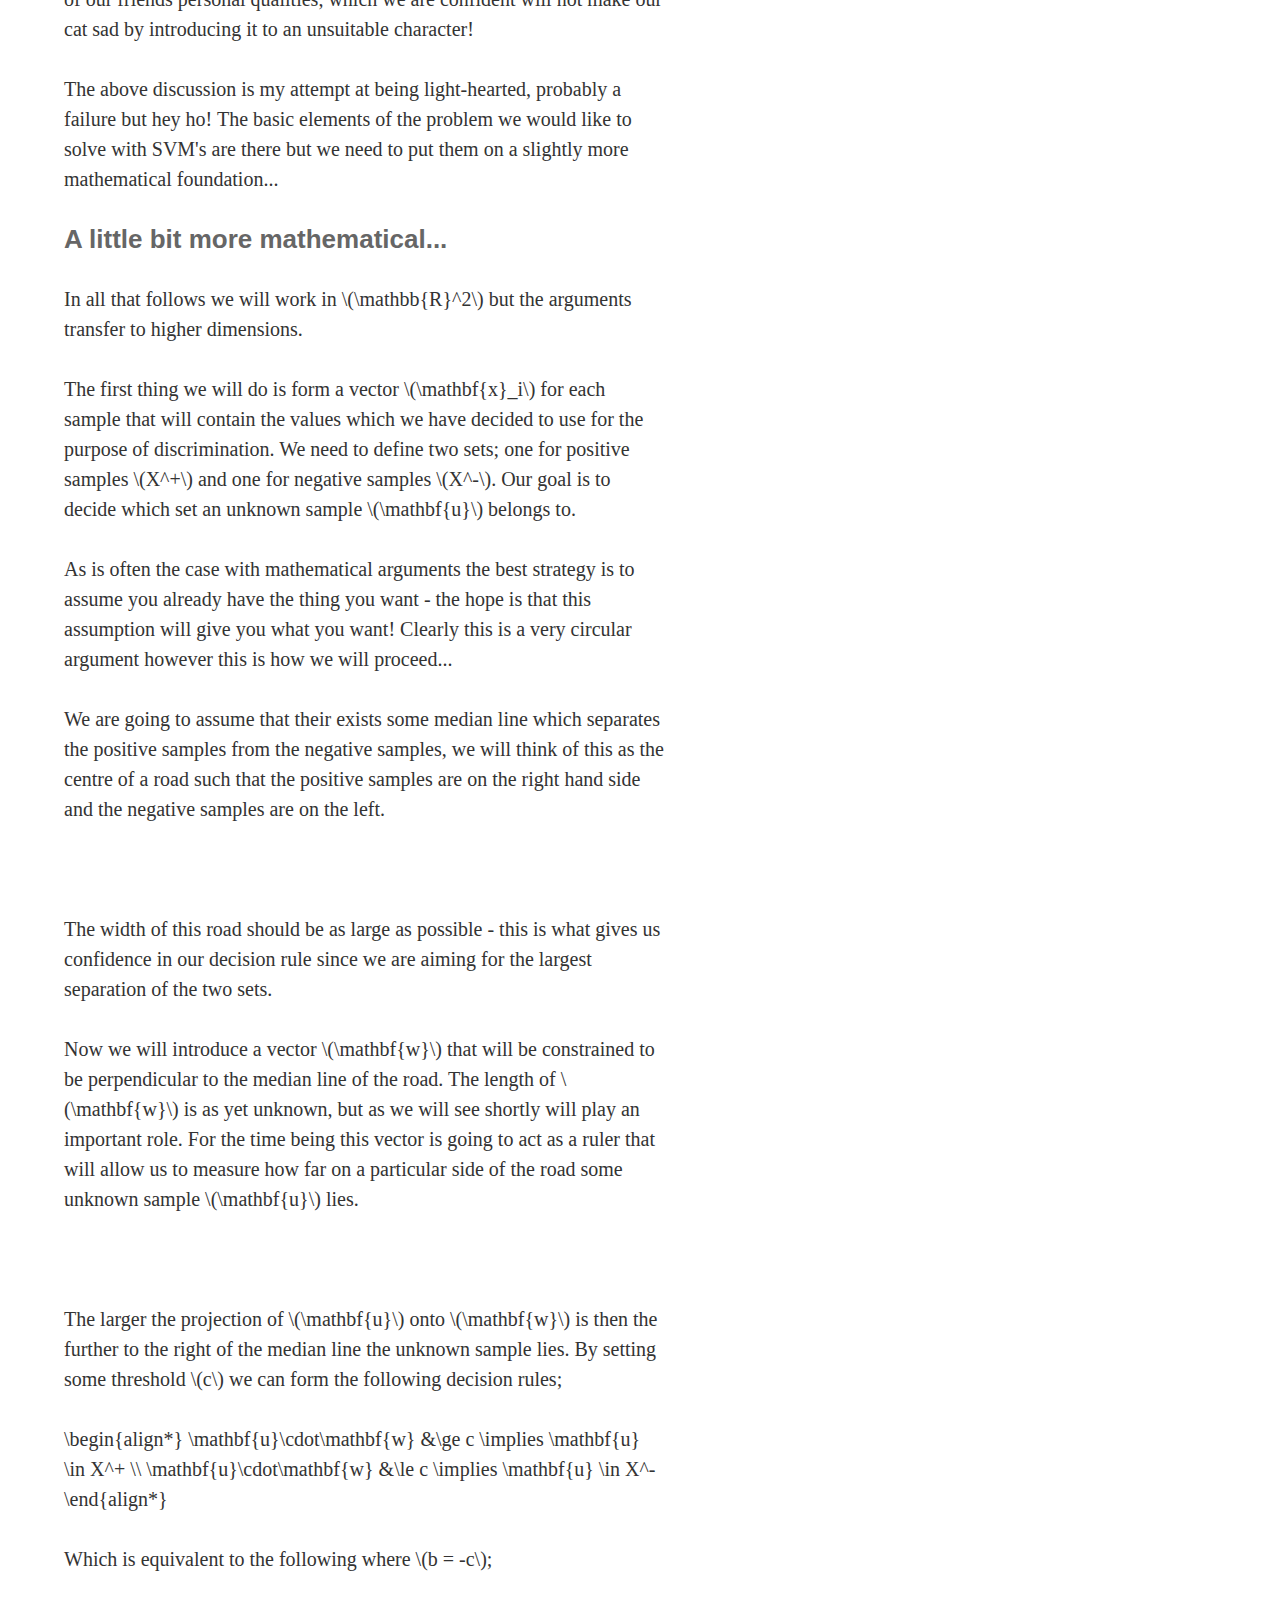
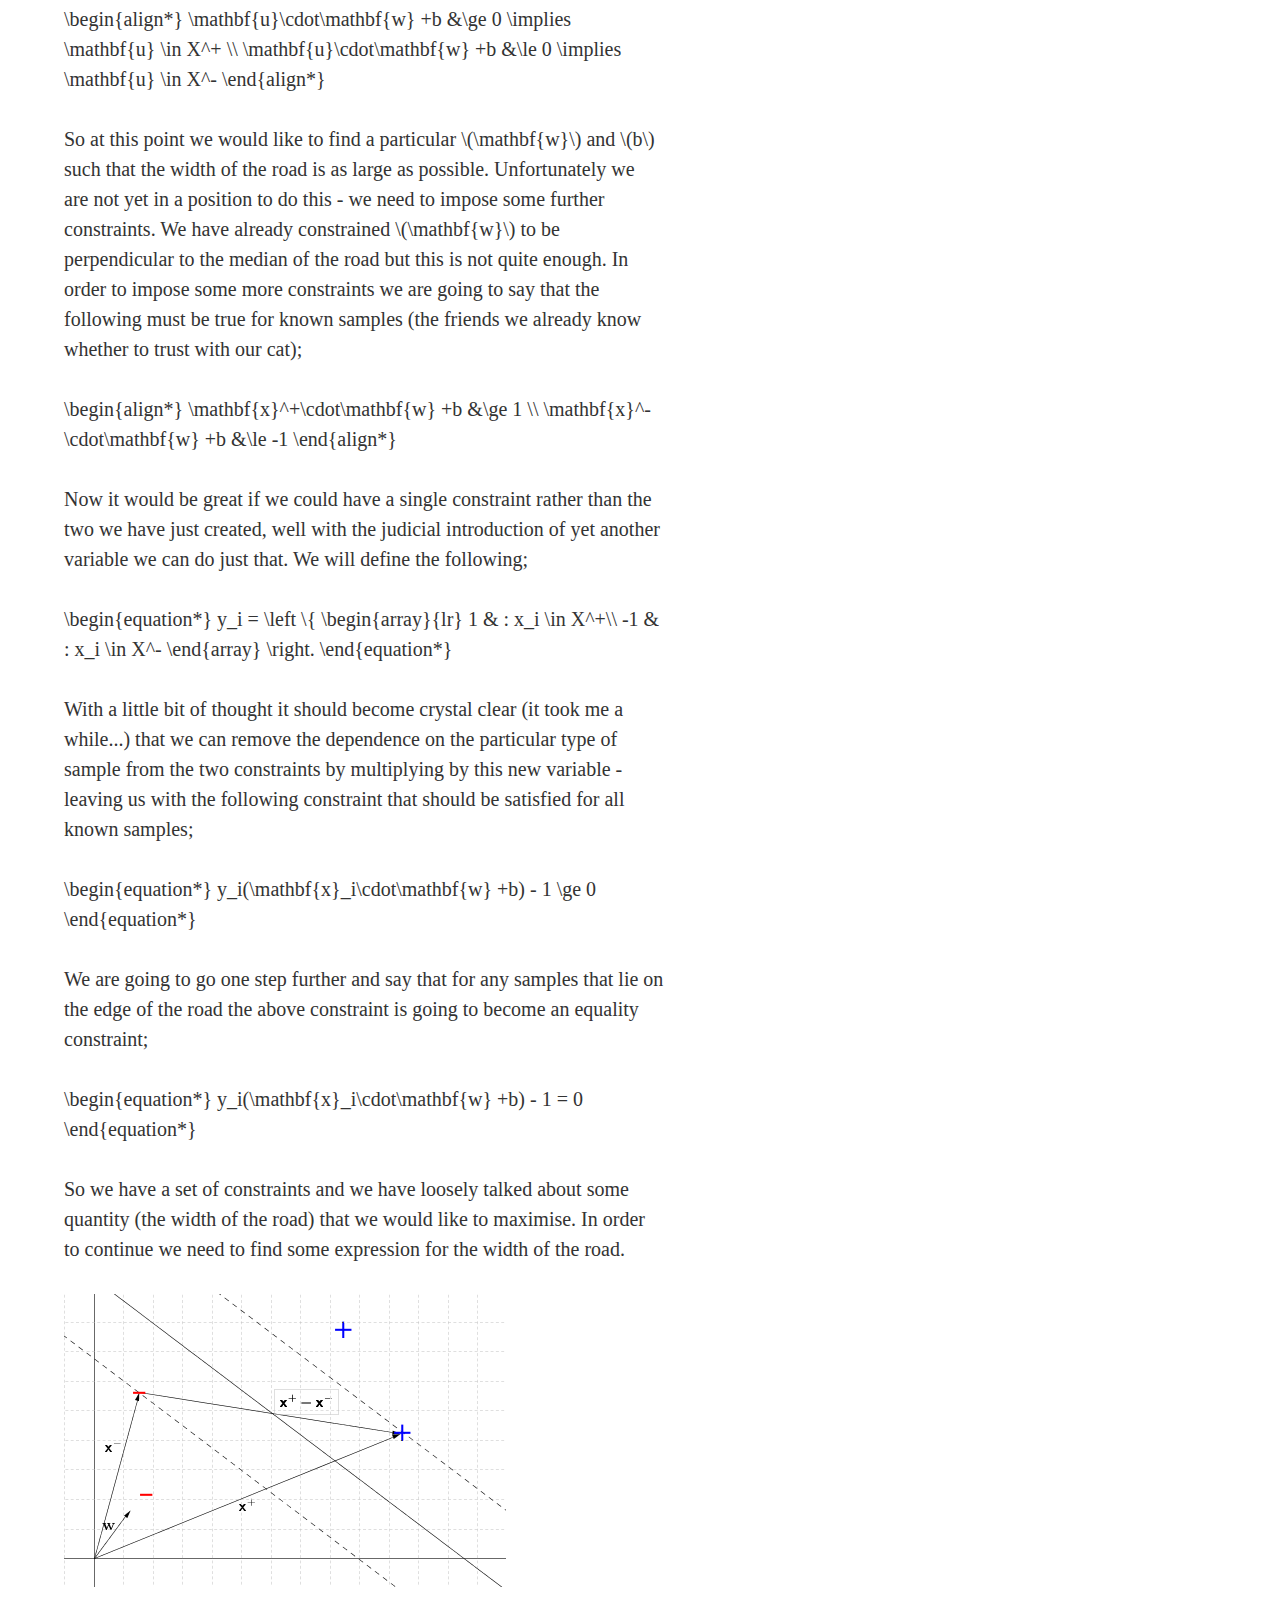
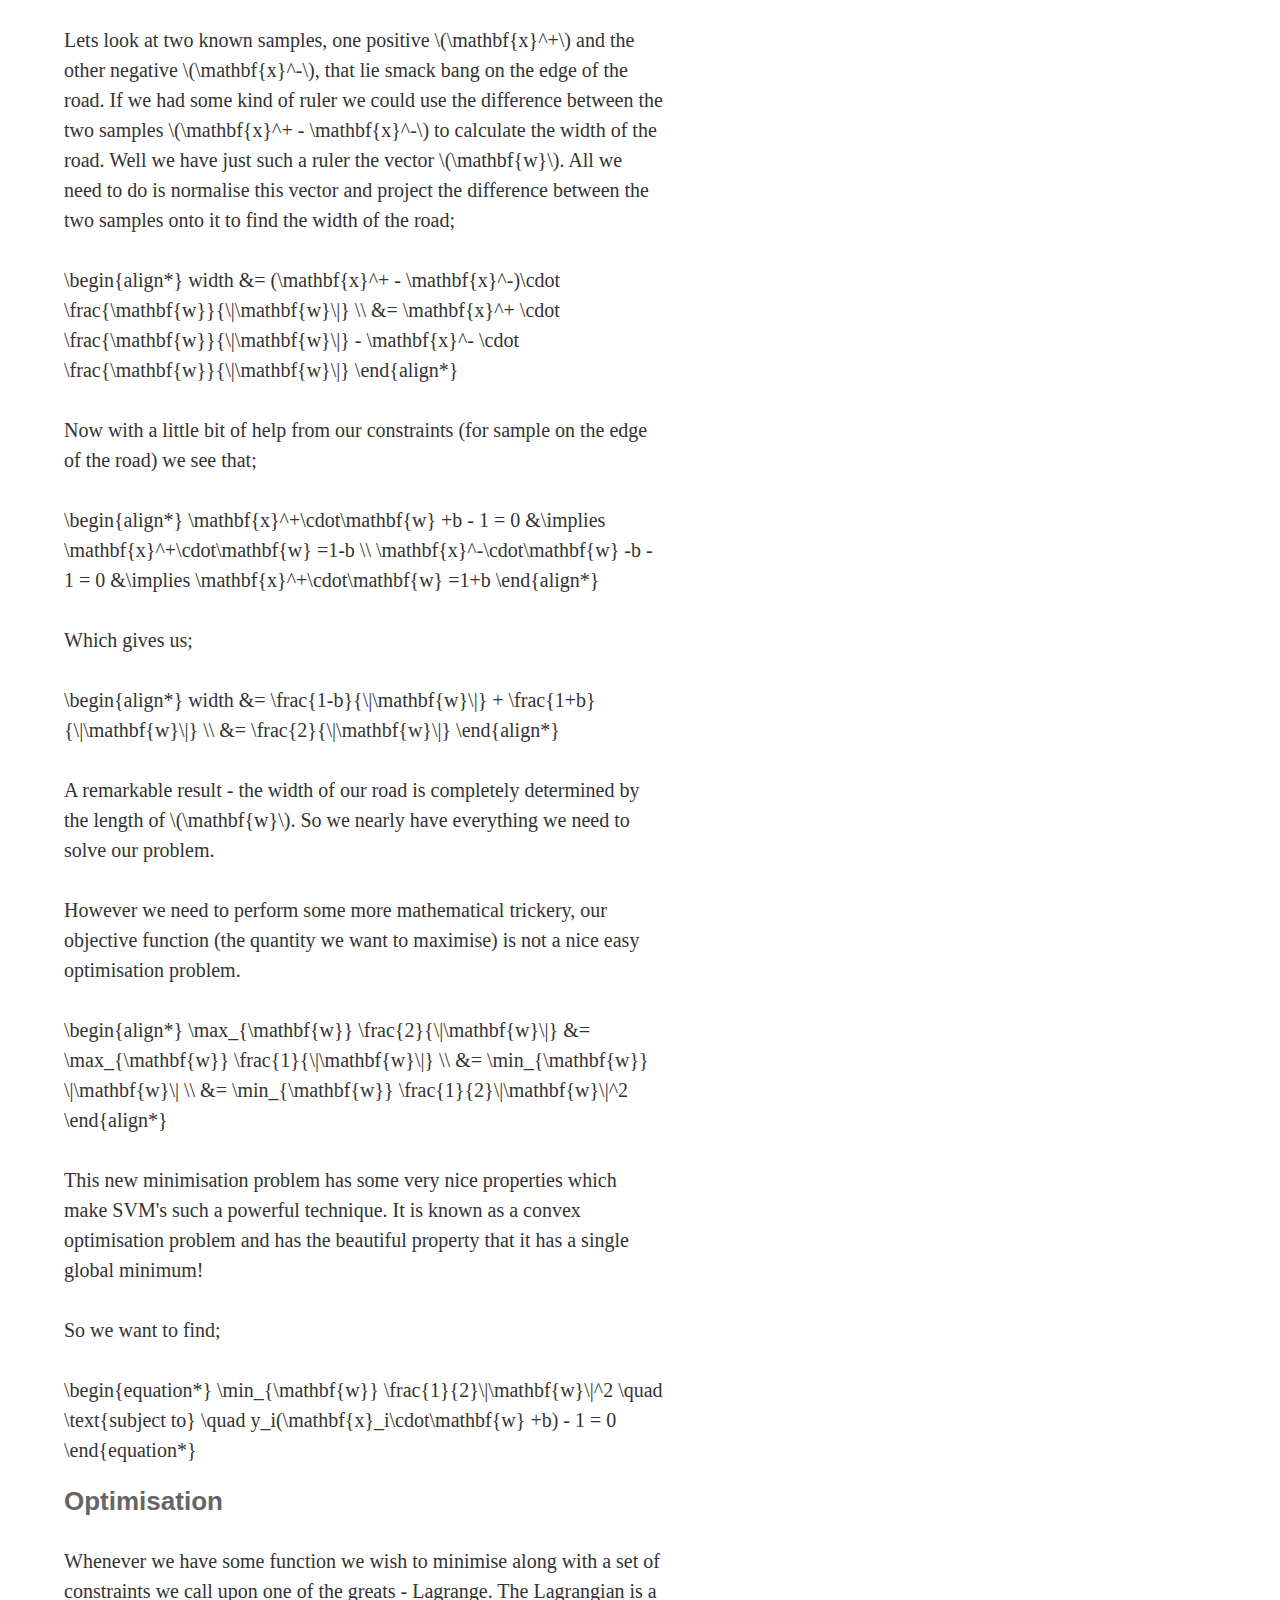
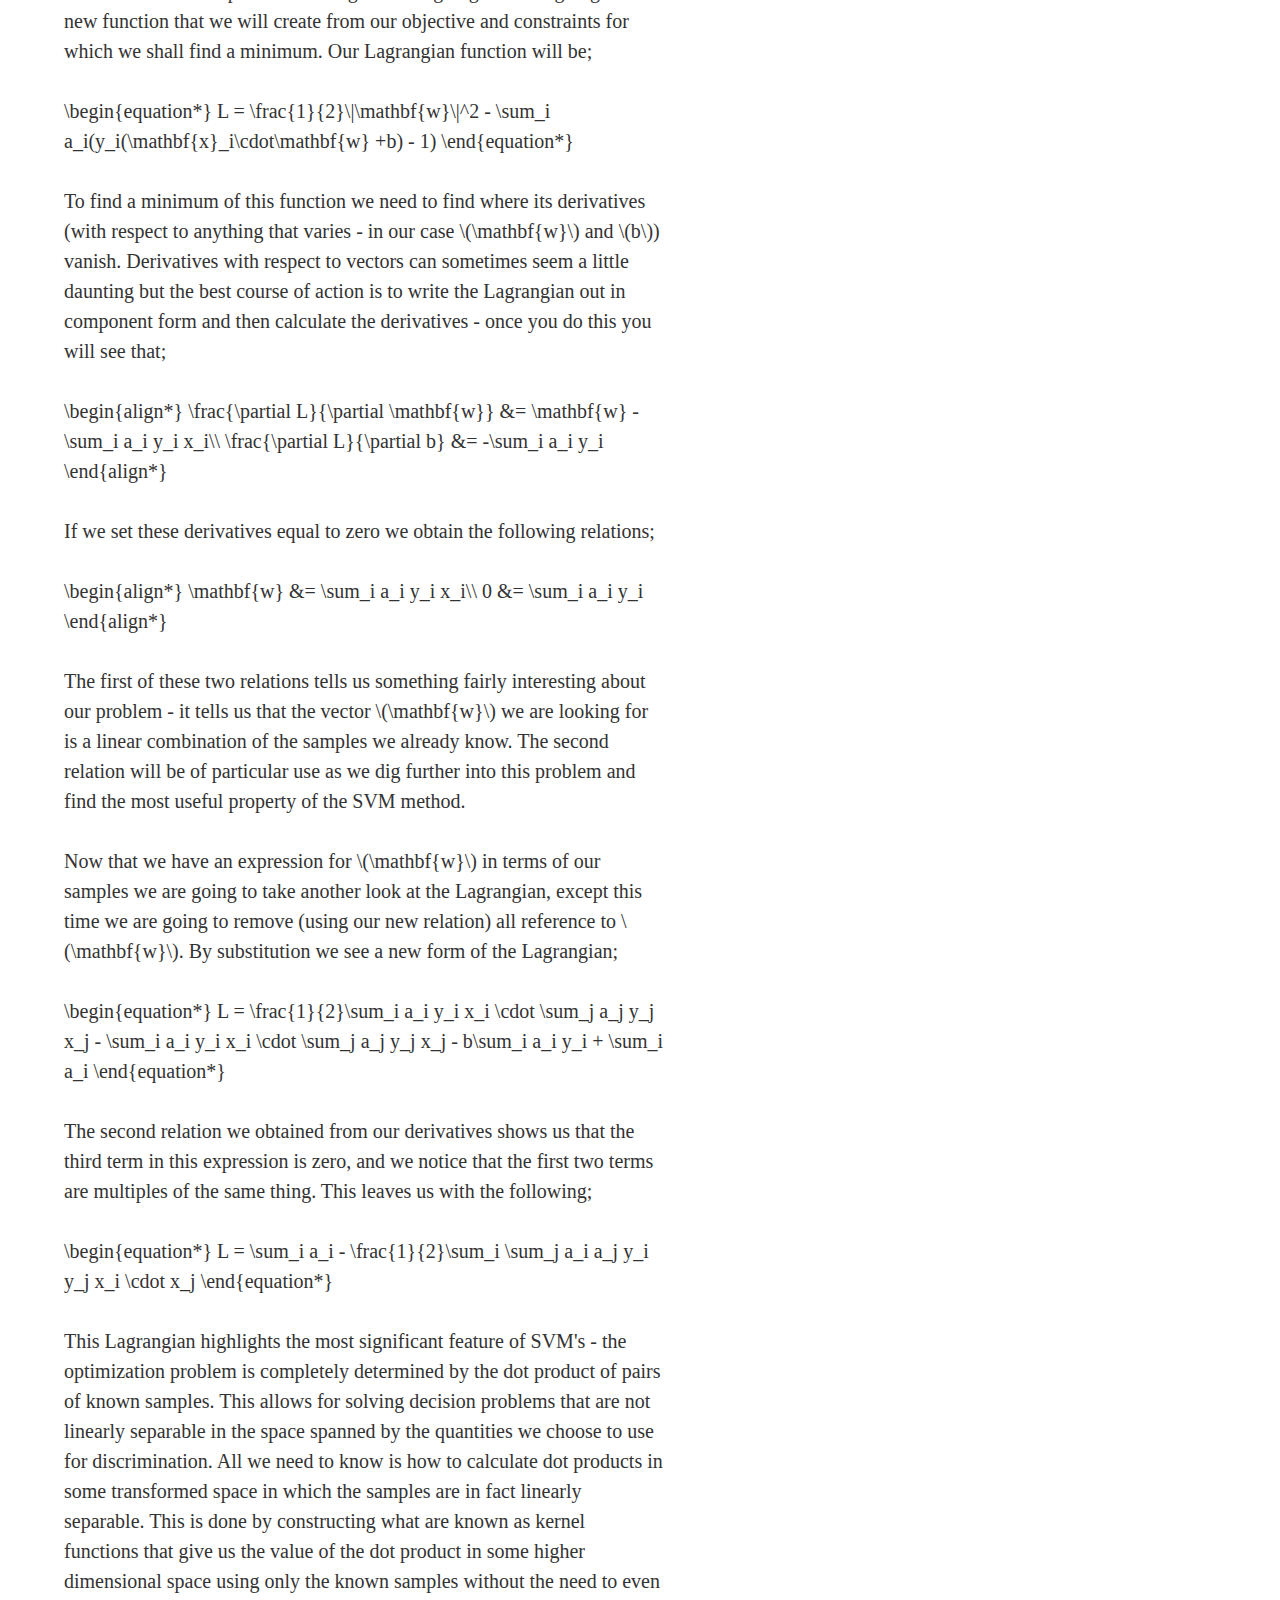
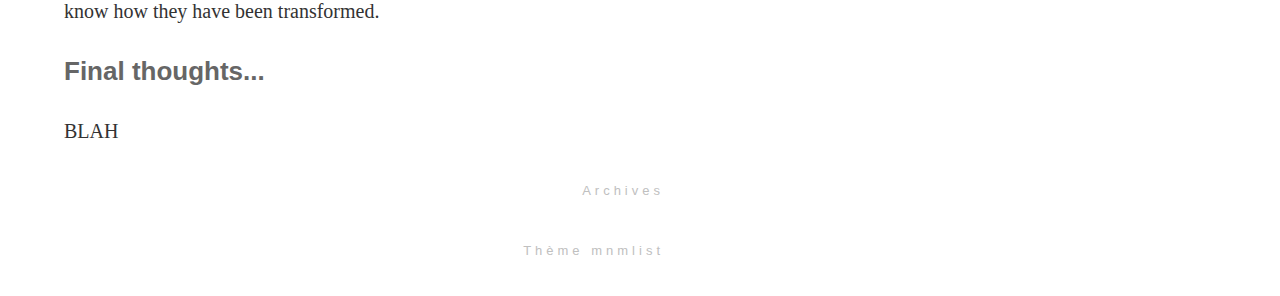
==== commit 6a686125: "added images to SVM article" ====
--- a/index.html
+++ b/index.html
@@ -36,7 +36,7 @@
 </ul>
 <p>These qualities where chosen since as everyone knows odd sock wearing fans of Borat make for very happy cats.</p>
 <div class="figure align-center">
-<img alt="" src="cat_happiness.jpg" />
+<img alt="" src="images/cat_happiness.jpg" />
 </div>
 <p>Now the question we want to answer is how do we decide if we trust our new friend? We want a decision rule that is sensitive to the actual values of our friends personal qualities, which we are confident will not make our cat sad by introducing it to an unsuitable character!</p>
 <p>The above discussion is my attempt at being light-hearted, probably a failure but hey ho! The basic elements of the problem we would like to solve with SVM's are there but we need to put them on a slightly more mathematical foundation...</p>
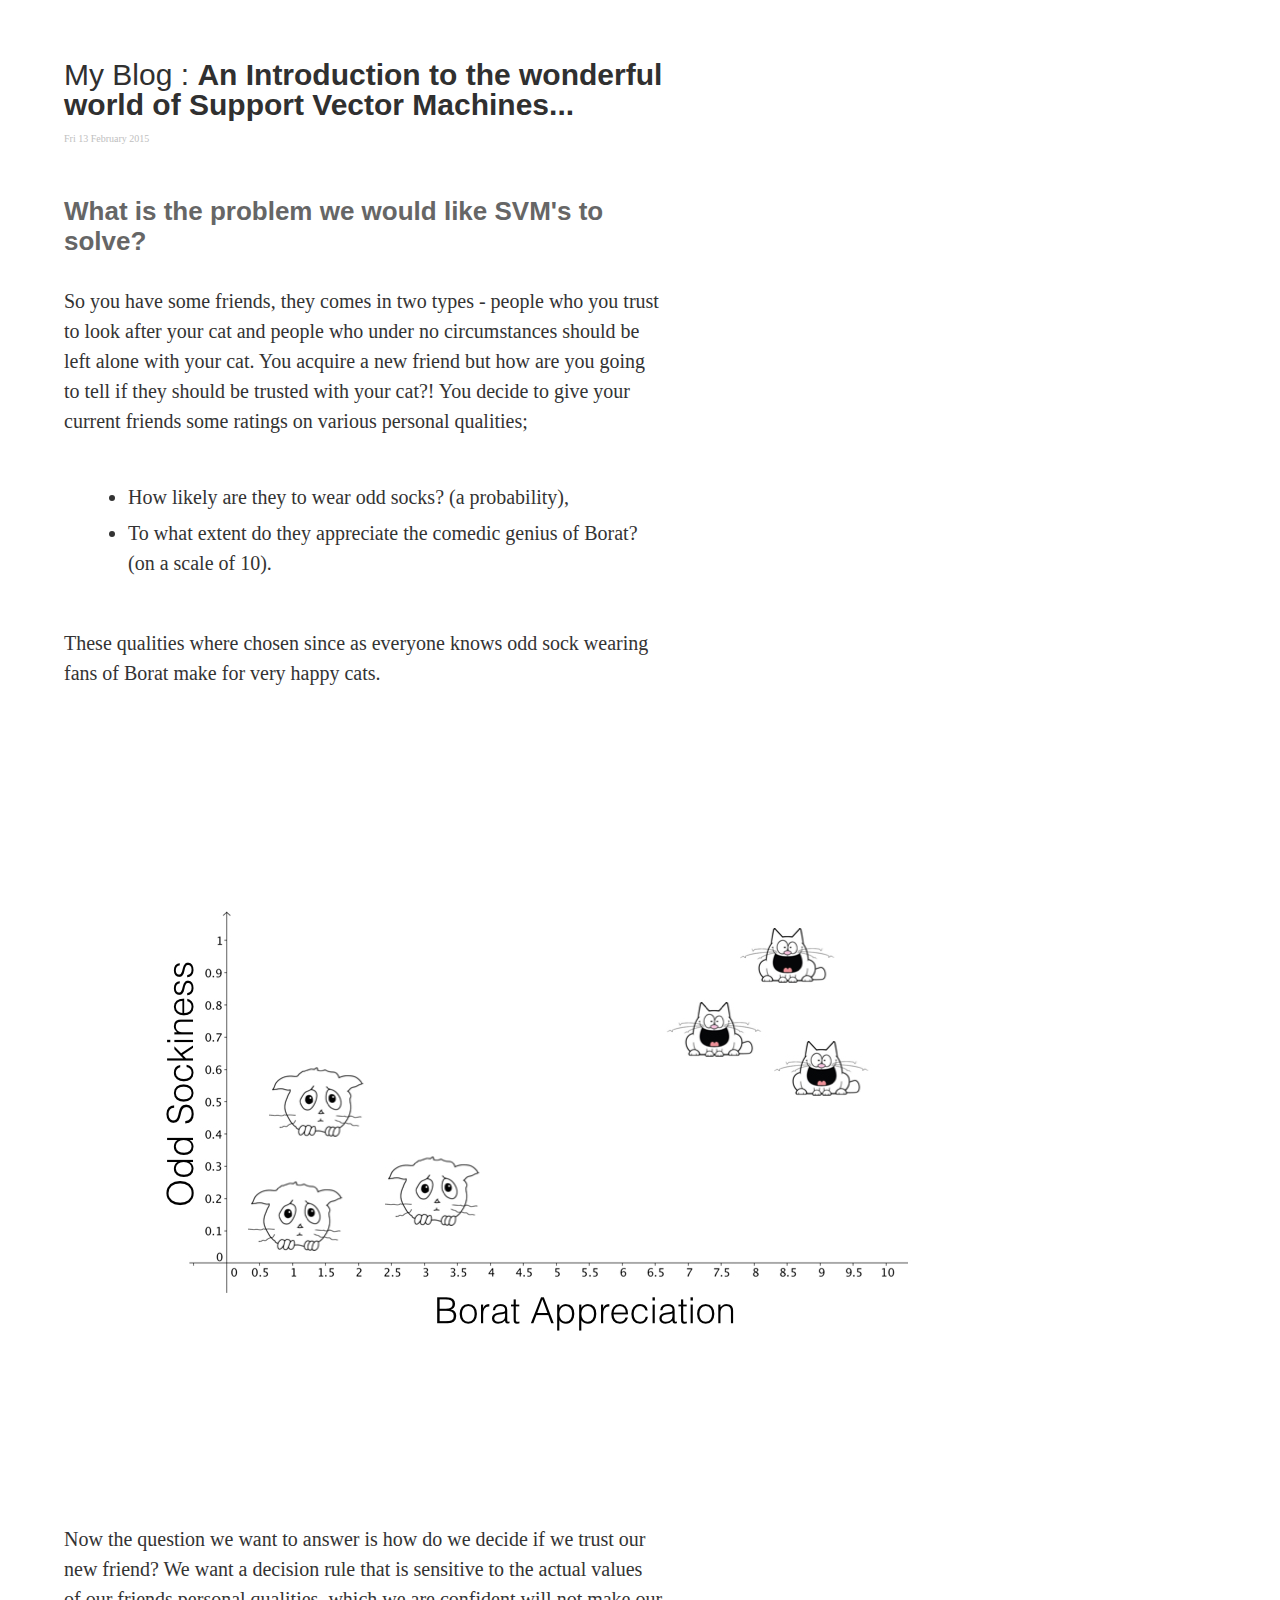
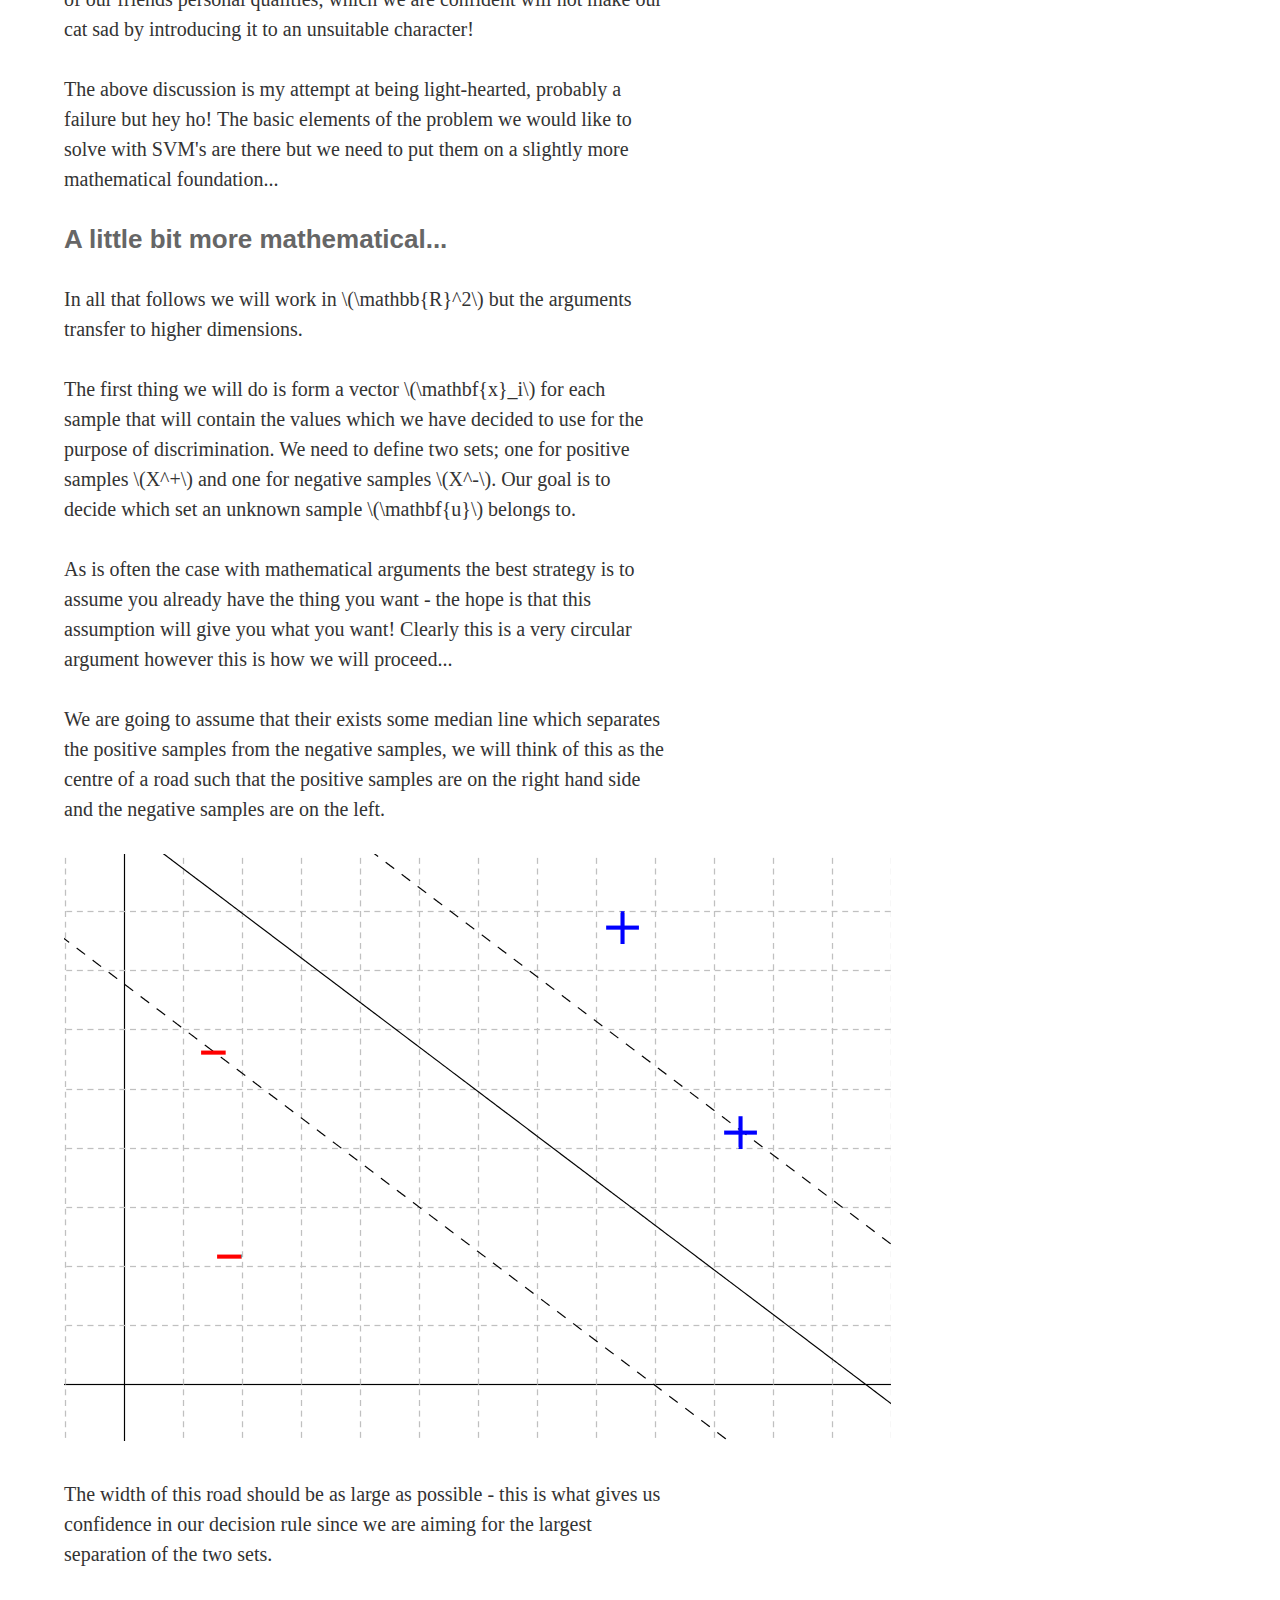
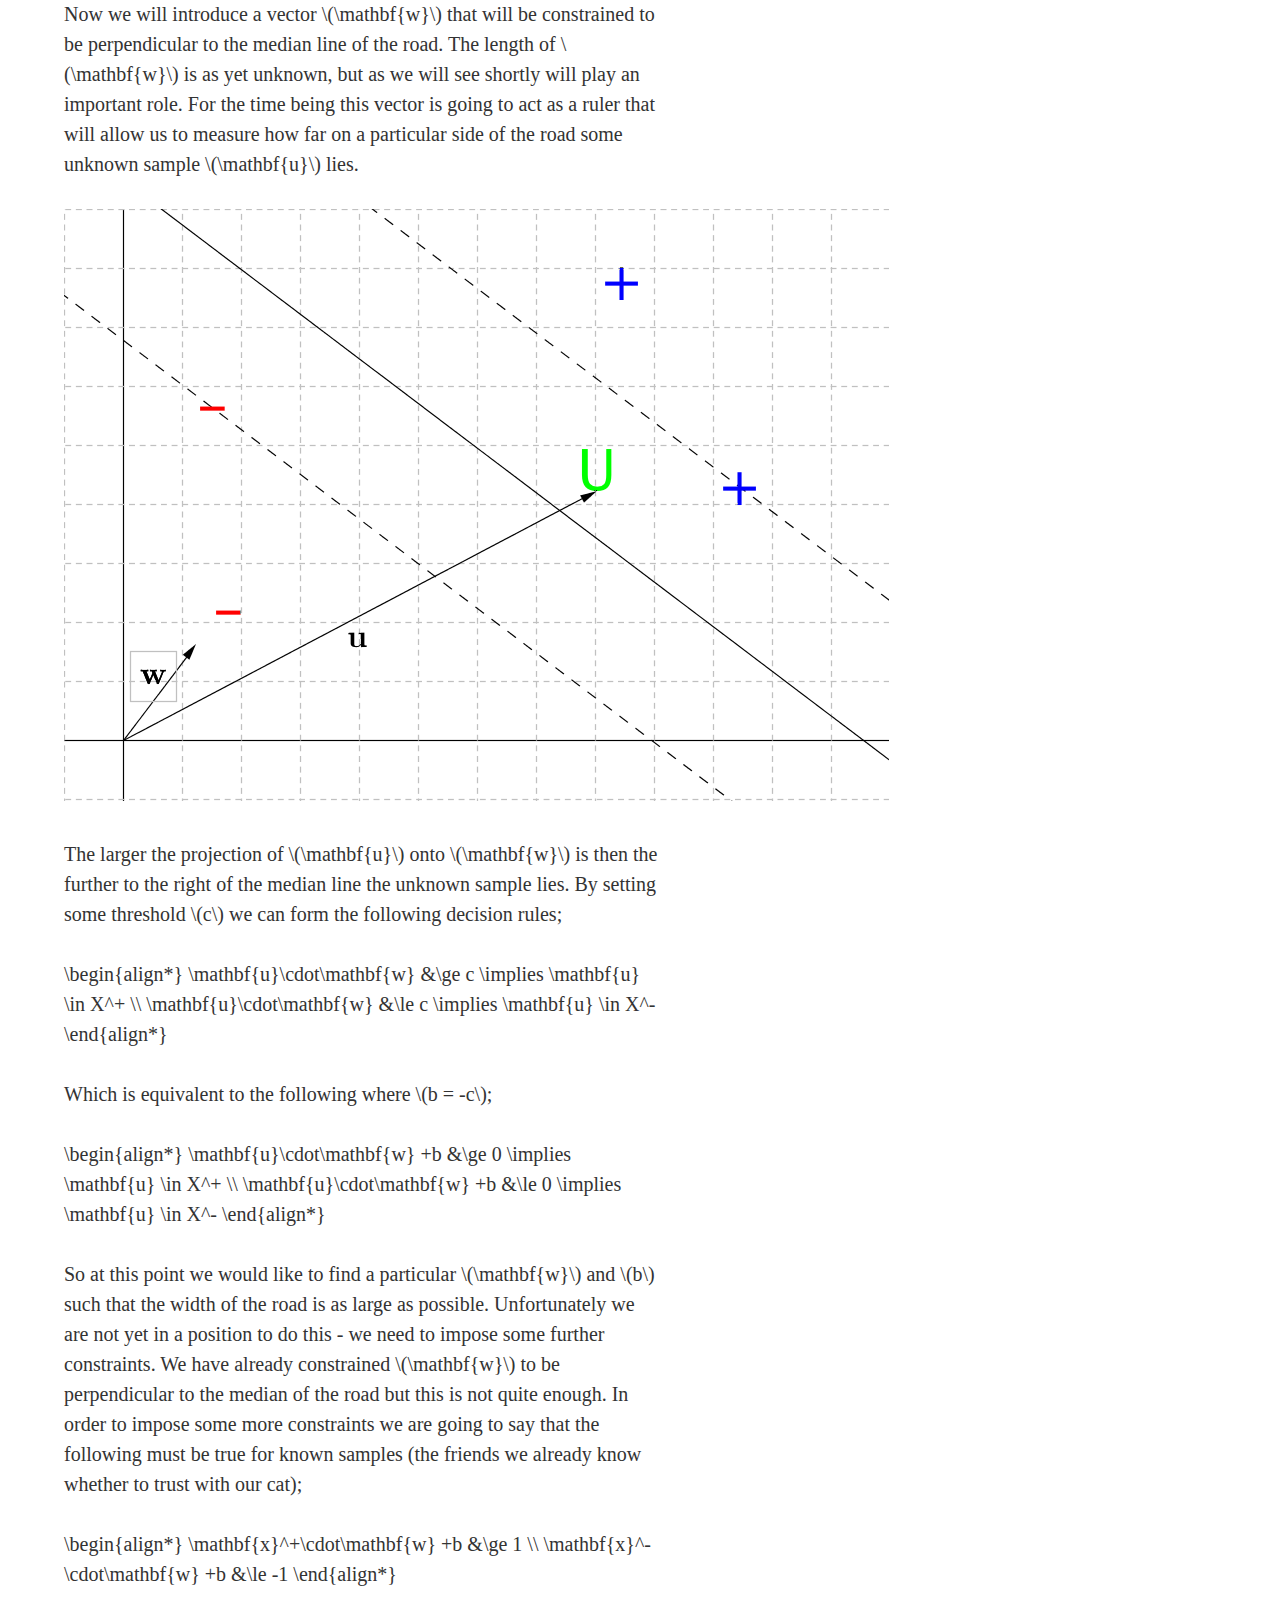
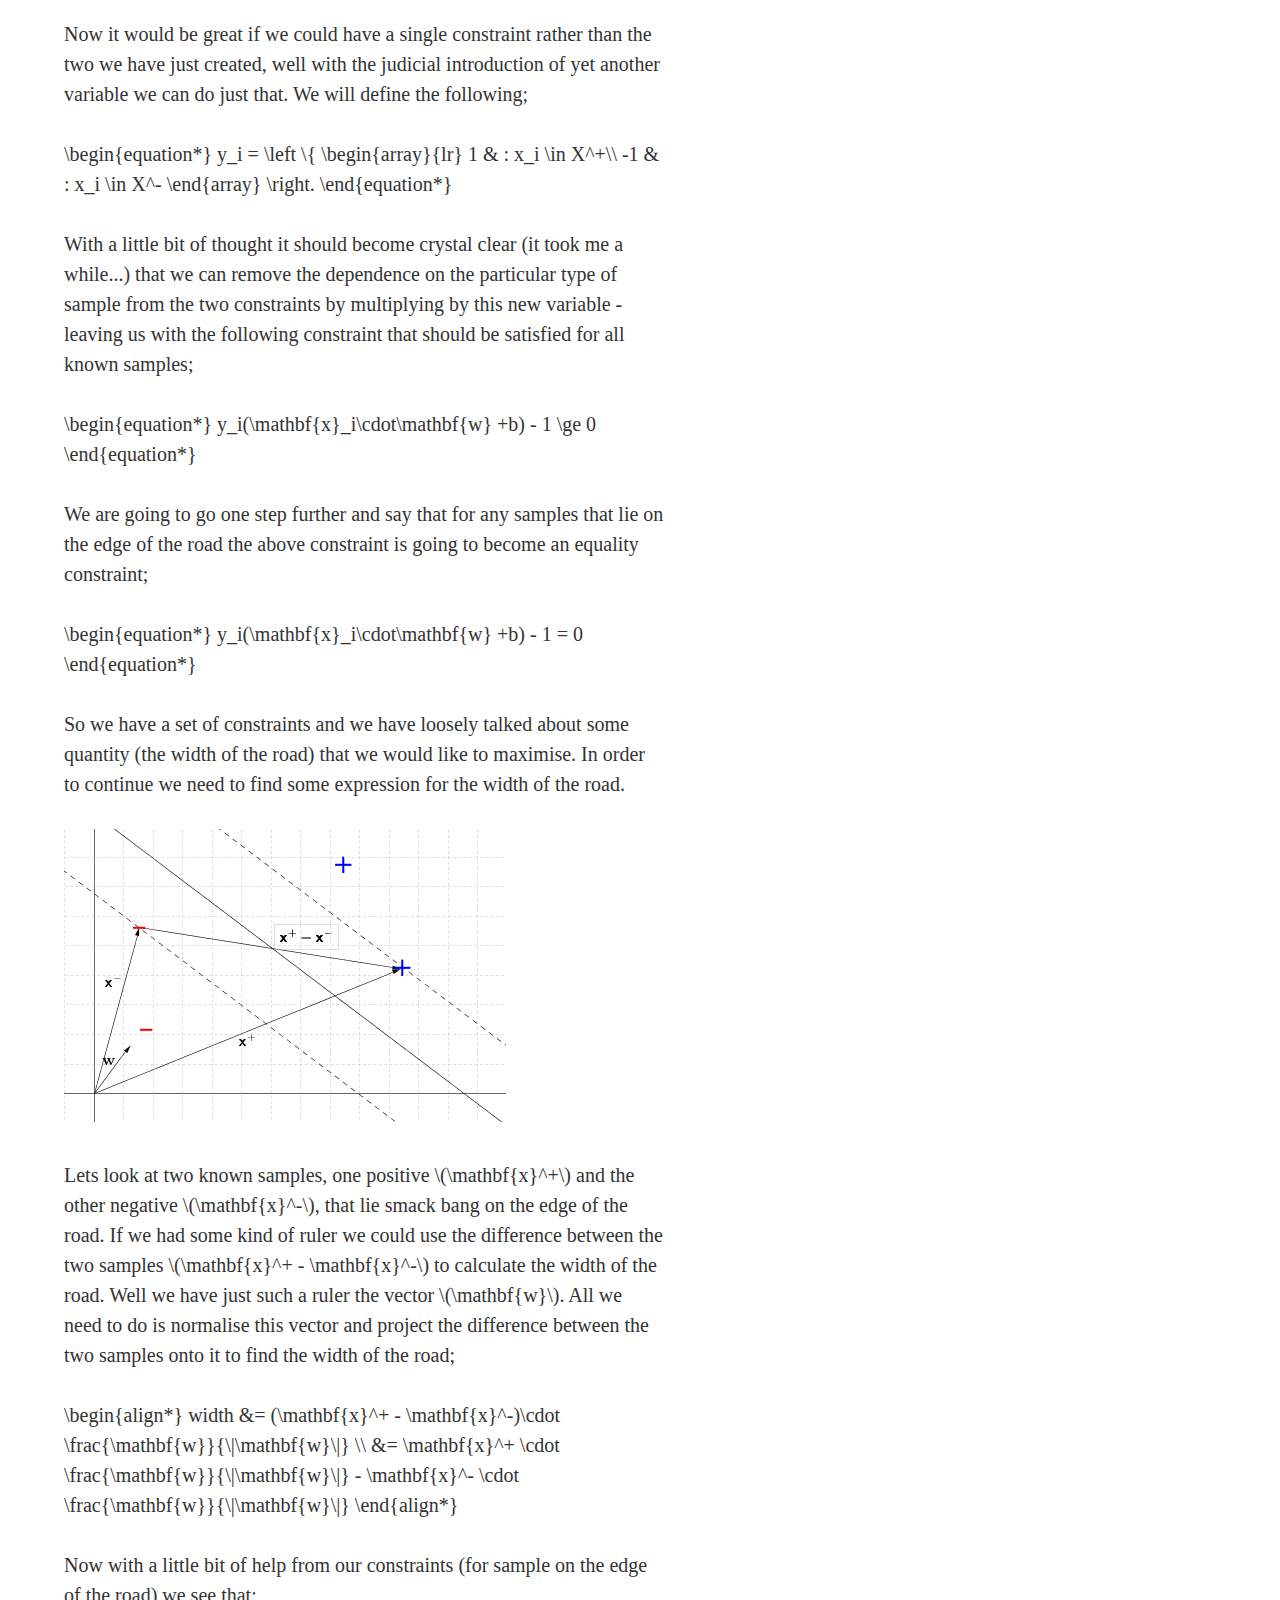
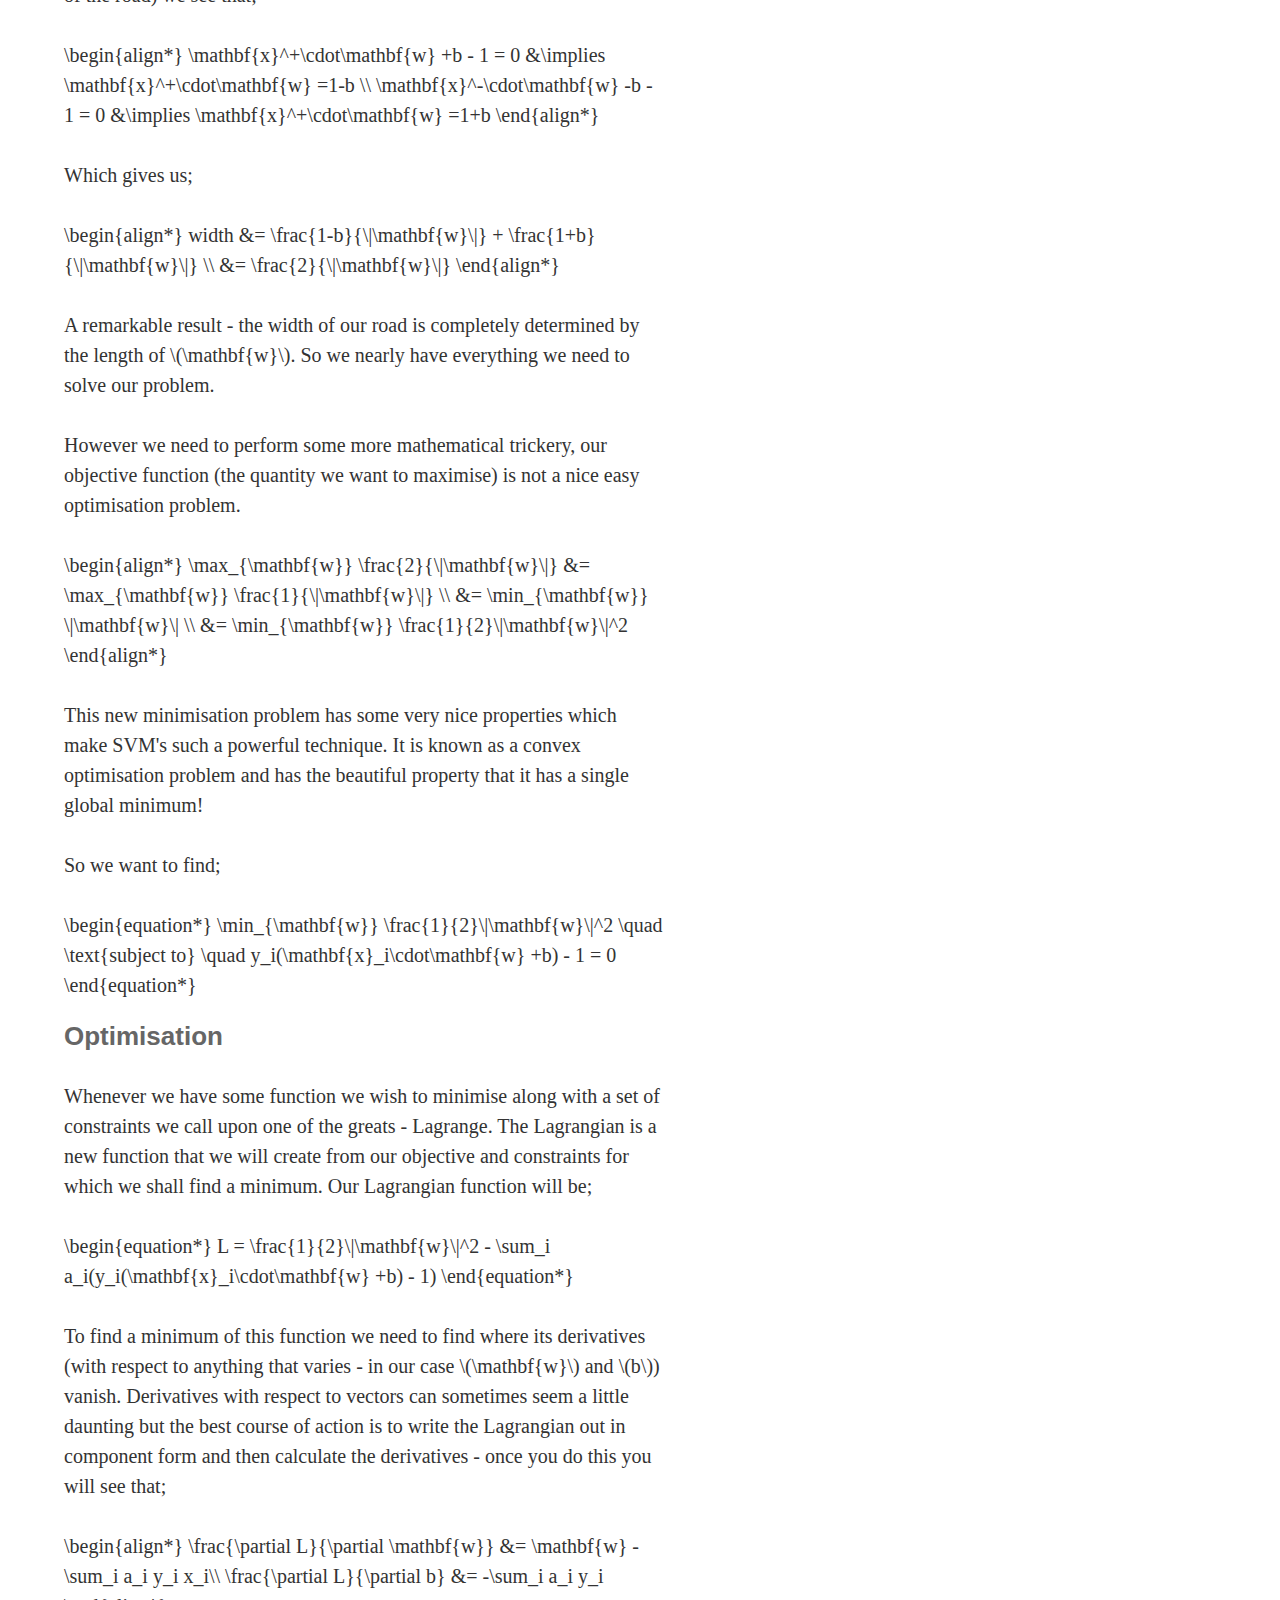
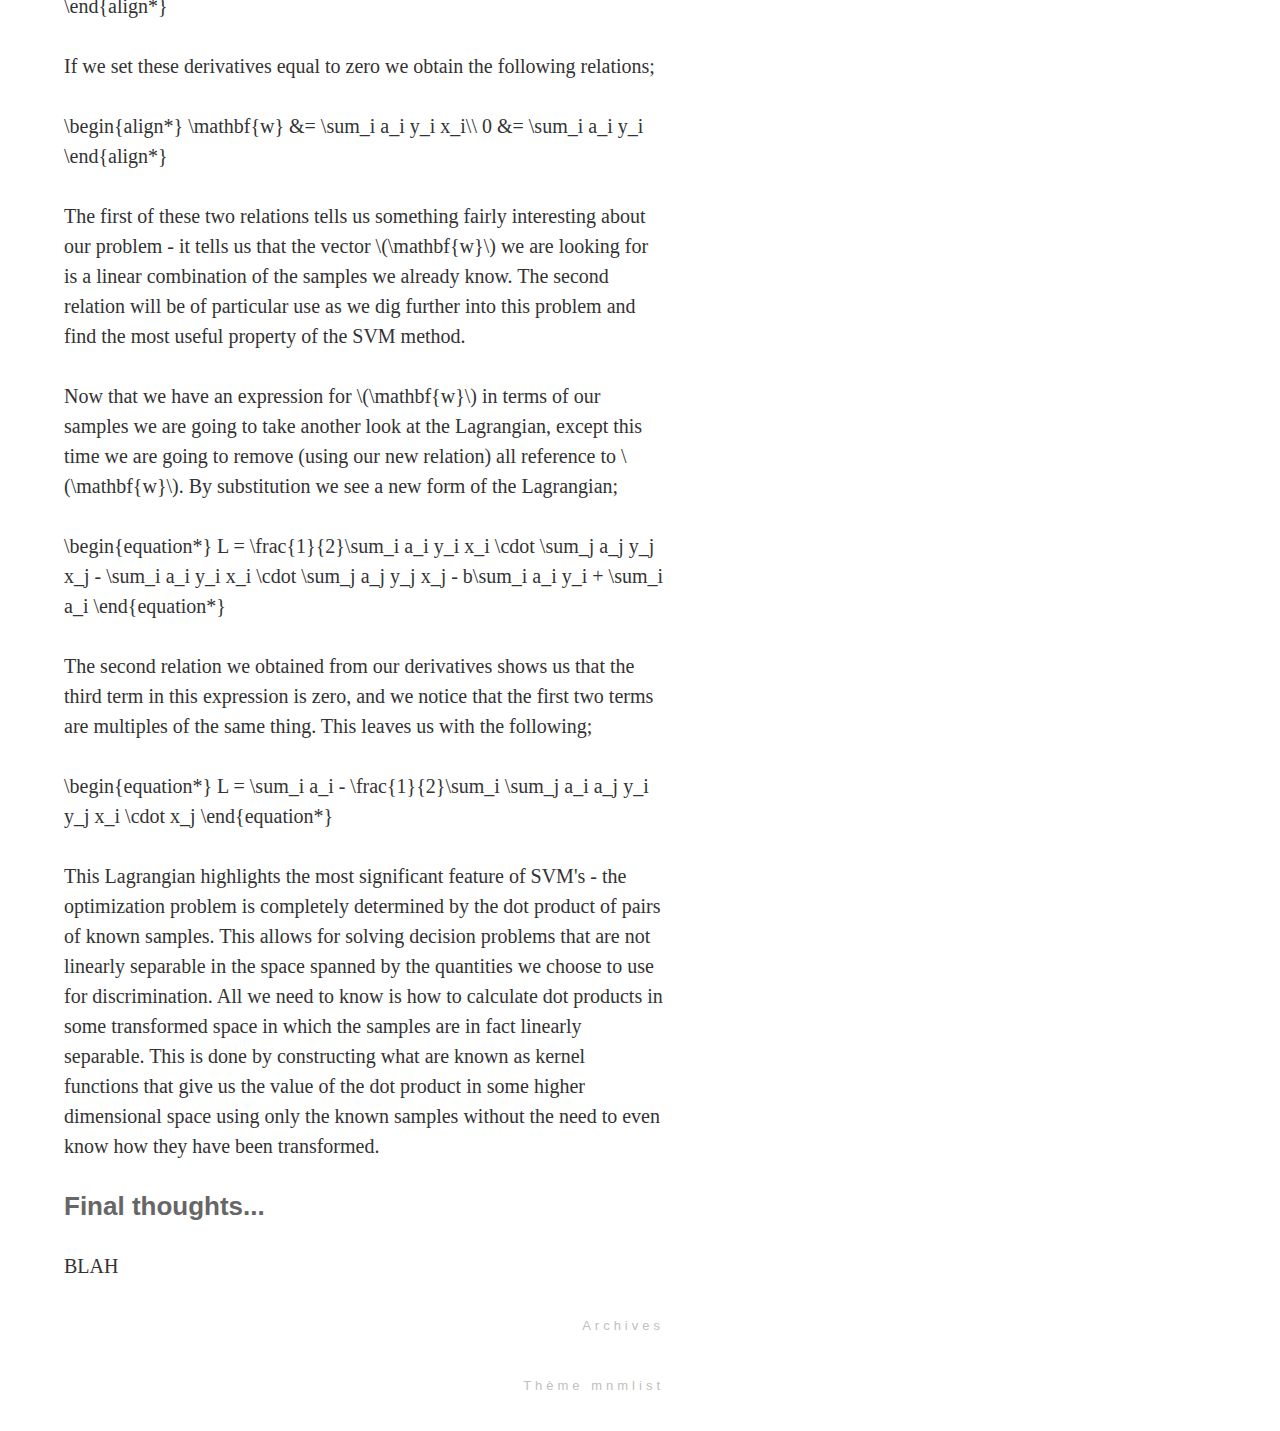
==== commit 7ae3b094: "stuff" ====
--- a/index.html
+++ b/index.html
@@ -48,12 +48,12 @@
 <p>As is often the case with mathematical arguments the best strategy is to assume you already have the thing you want - the hope is that this assumption will give you what you want! Clearly this is a very circular argument however this is how we will proceed...</p>
 <p>We are going to assume that their exists some median line which separates the positive samples from the negative samples, we will think of this as the centre of a road such that the positive samples are on the right hand side and the negative samples are on the left.</p>
 <div class="figure align-center">
-<img alt="" src="./median_and_margin.png" />
+<img alt="" src="images/median_and_margin.png" />
 </div>
 <p>The width of this road should be as large as possible - this is what gives us confidence in our decision rule since we are aiming for the largest separation of the two sets.</p>
 <p>Now we will introduce a vector <span class="math">\(\mathbf{w}\)</span> that will be constrained to be perpendicular to the median line of the road. The length of <span class="math">\(\mathbf{w}\)</span> is as yet unknown, but as we will see shortly will play an important role. For the time being this vector is going to act as a ruler that will allow us to measure how far on a particular side of the road some unknown sample <span class="math">\(\mathbf{u}\)</span> lies.</p>
 <div class="figure align-center">
-<img alt="" src="decision_unknown.png" />
+<img alt="" src="images/decision_unknown.png" />
 </div>
 <p>The larger the projection of <span class="math">\(\mathbf{u}\)</span> onto <span class="math">\(\mathbf{w}\)</span> is then the further to the right of the median line the unknown sample lies. By setting some threshold <span class="math">\(c\)</span> we can form the following decision rules;</p>
 <div class="math">
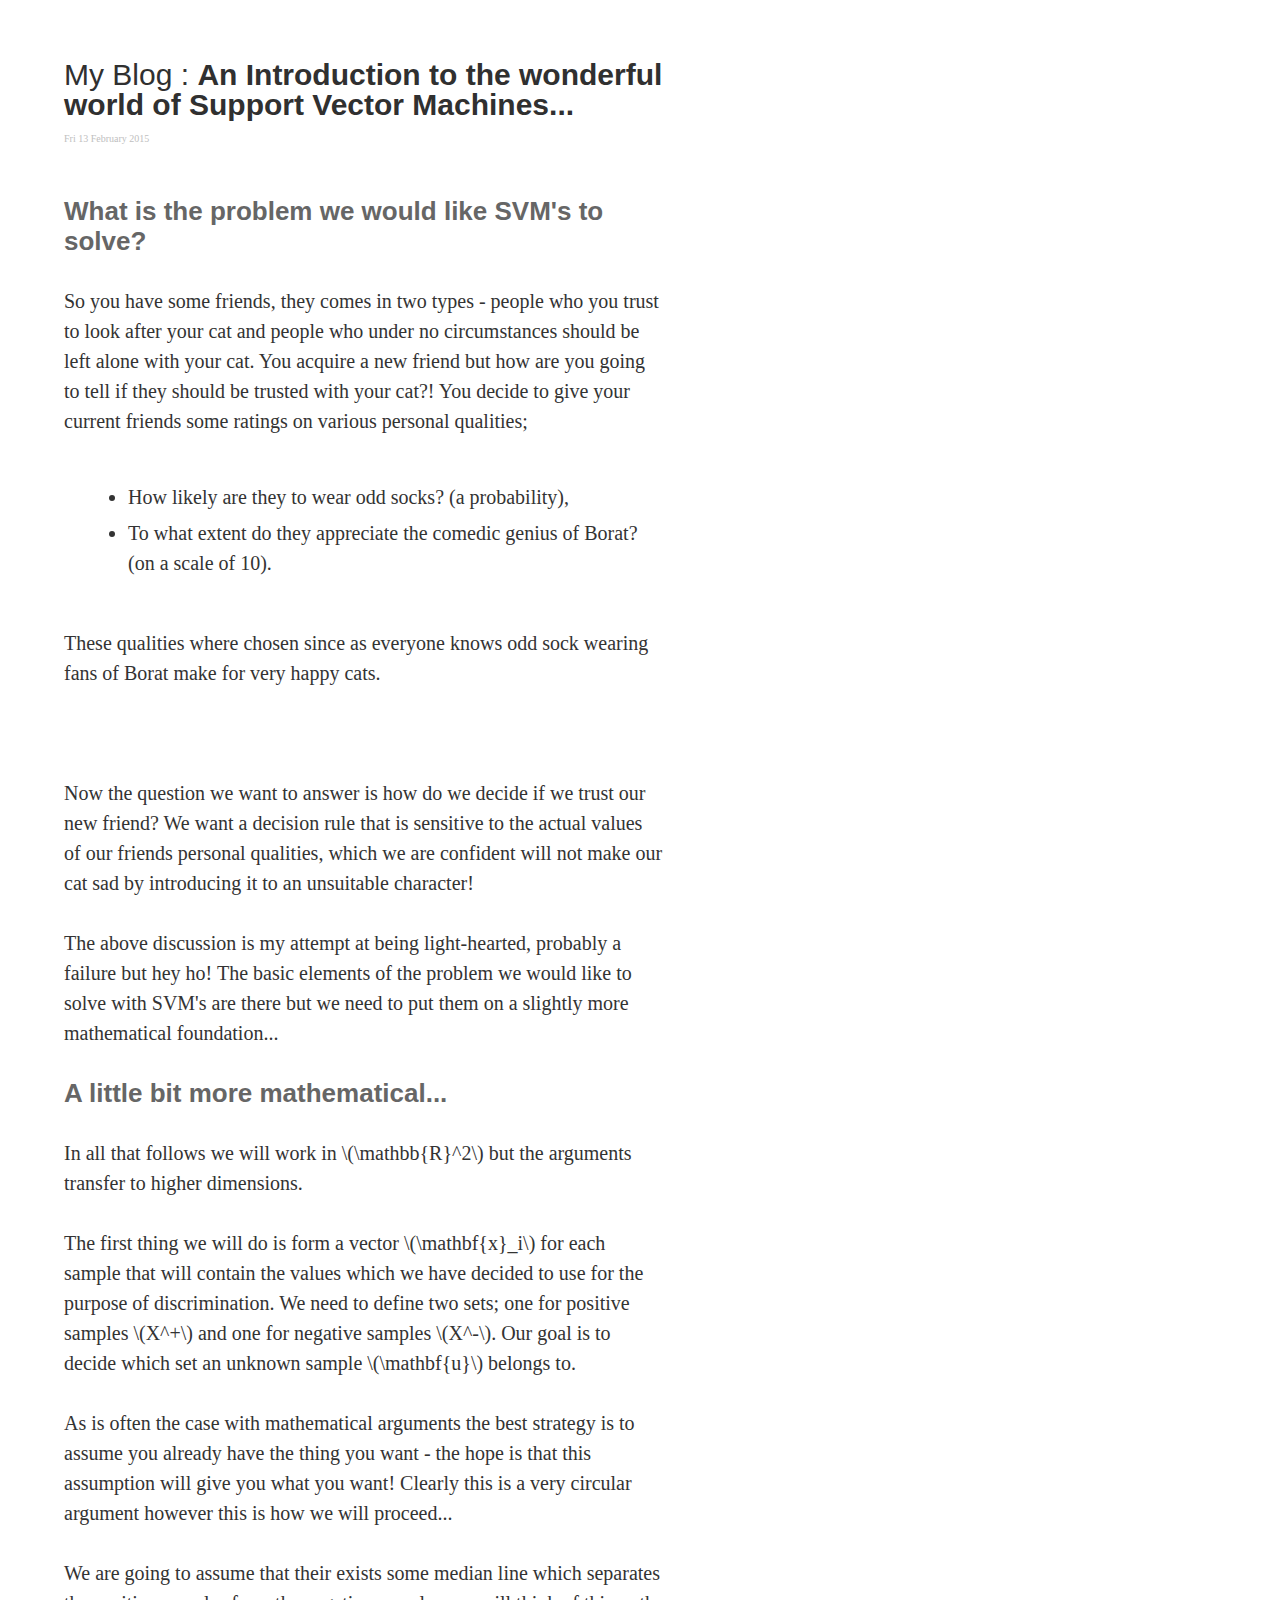
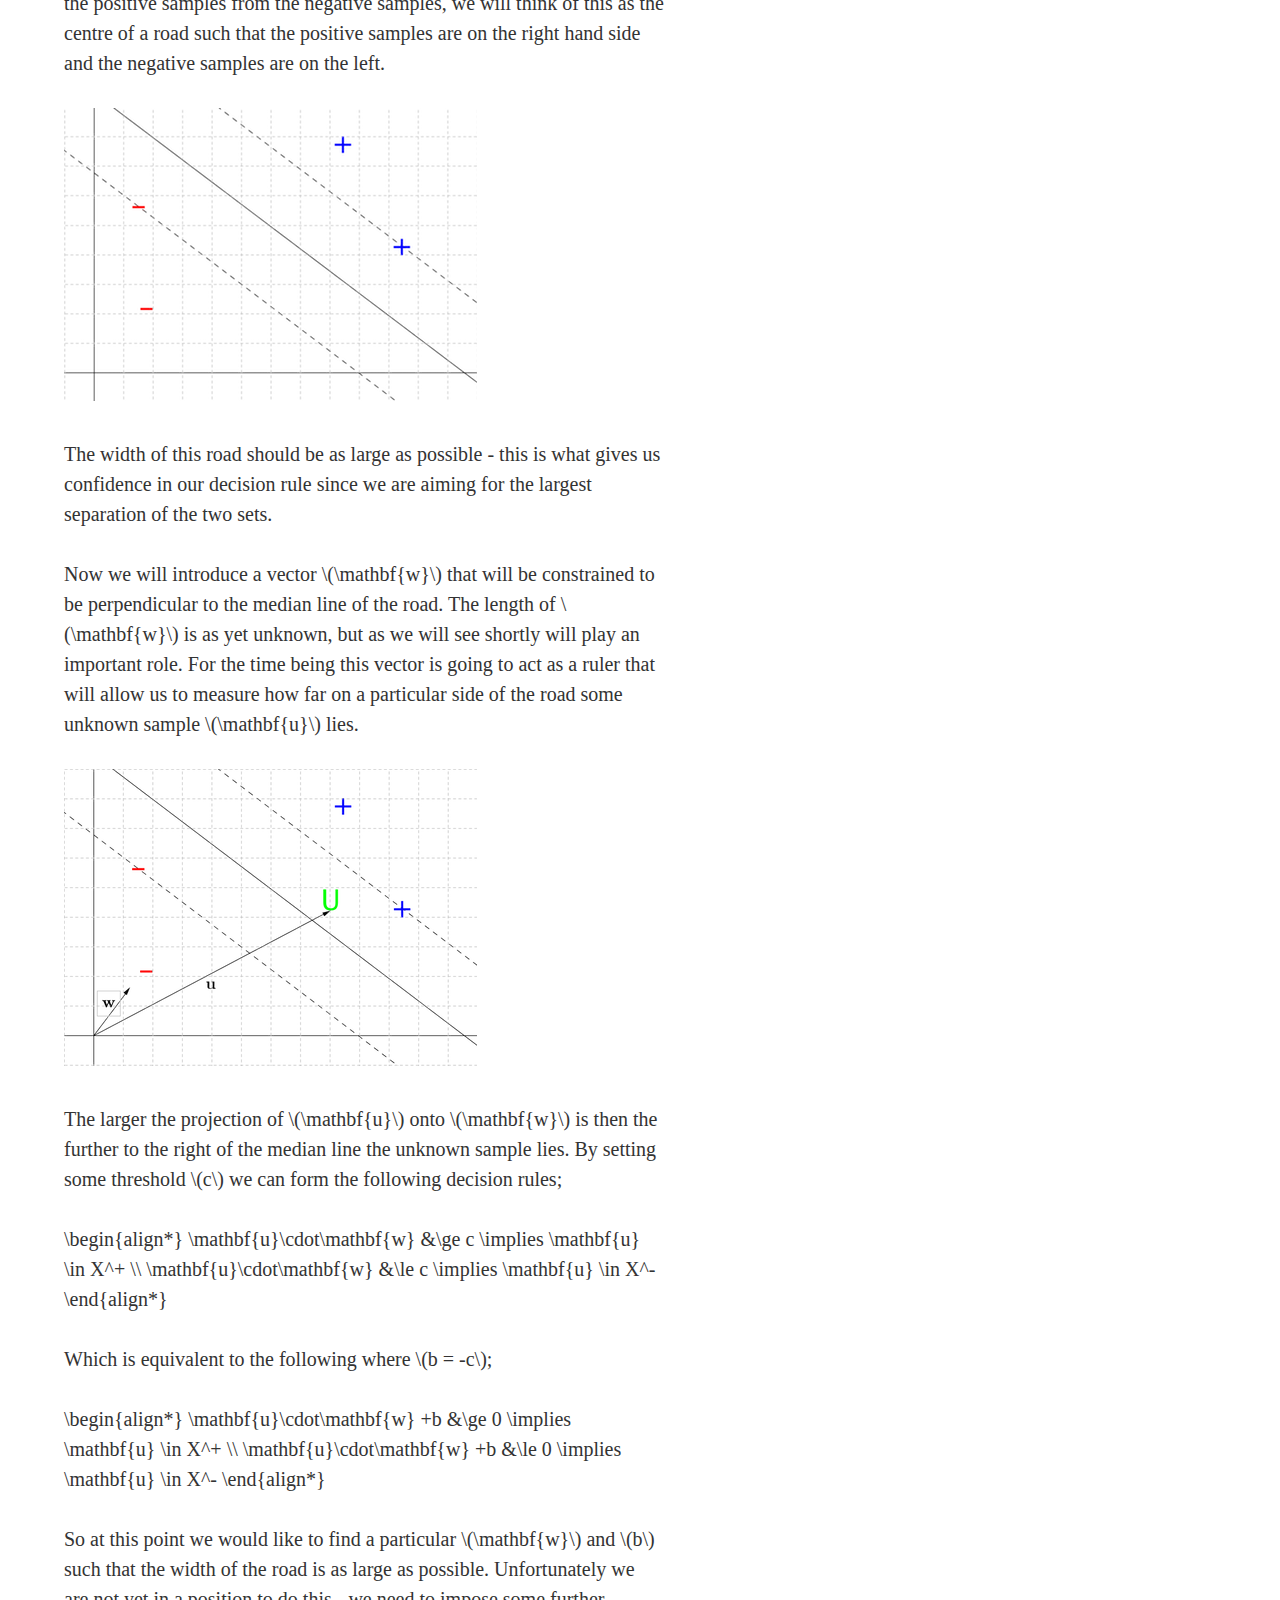
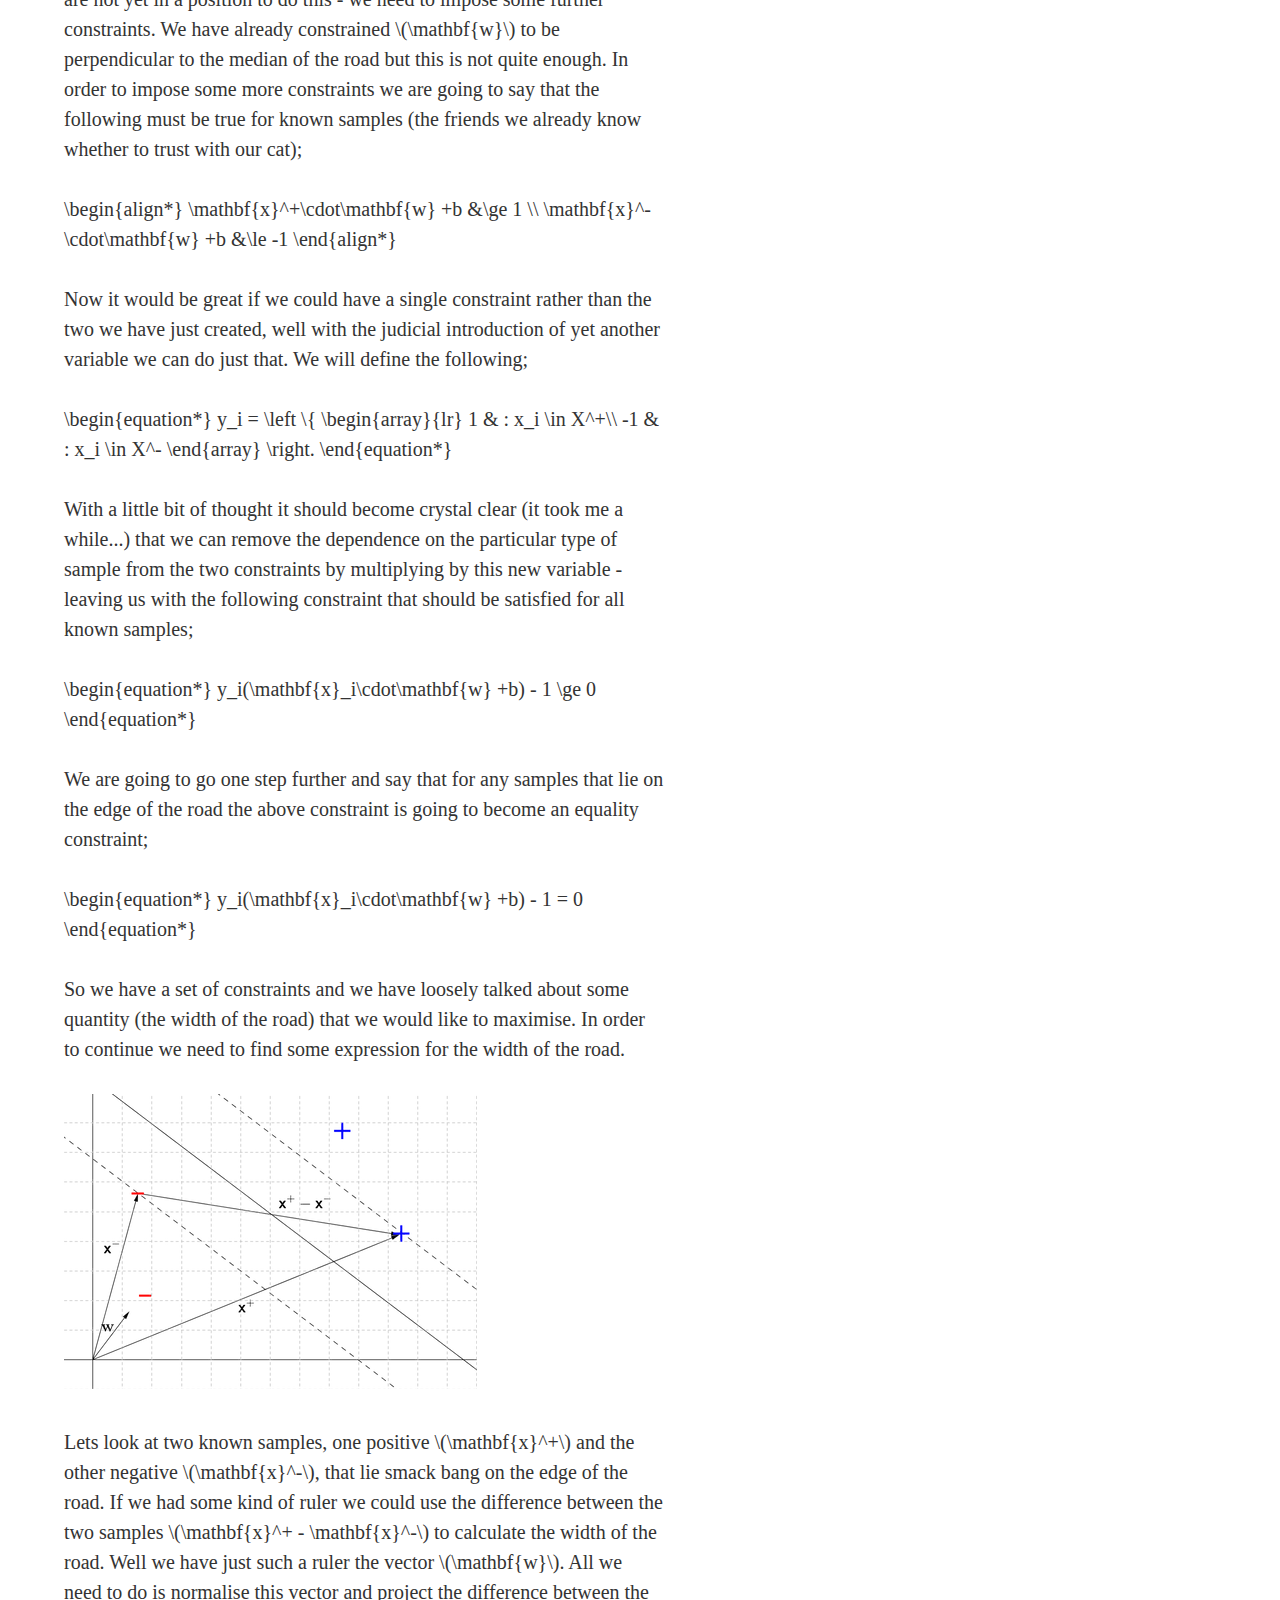
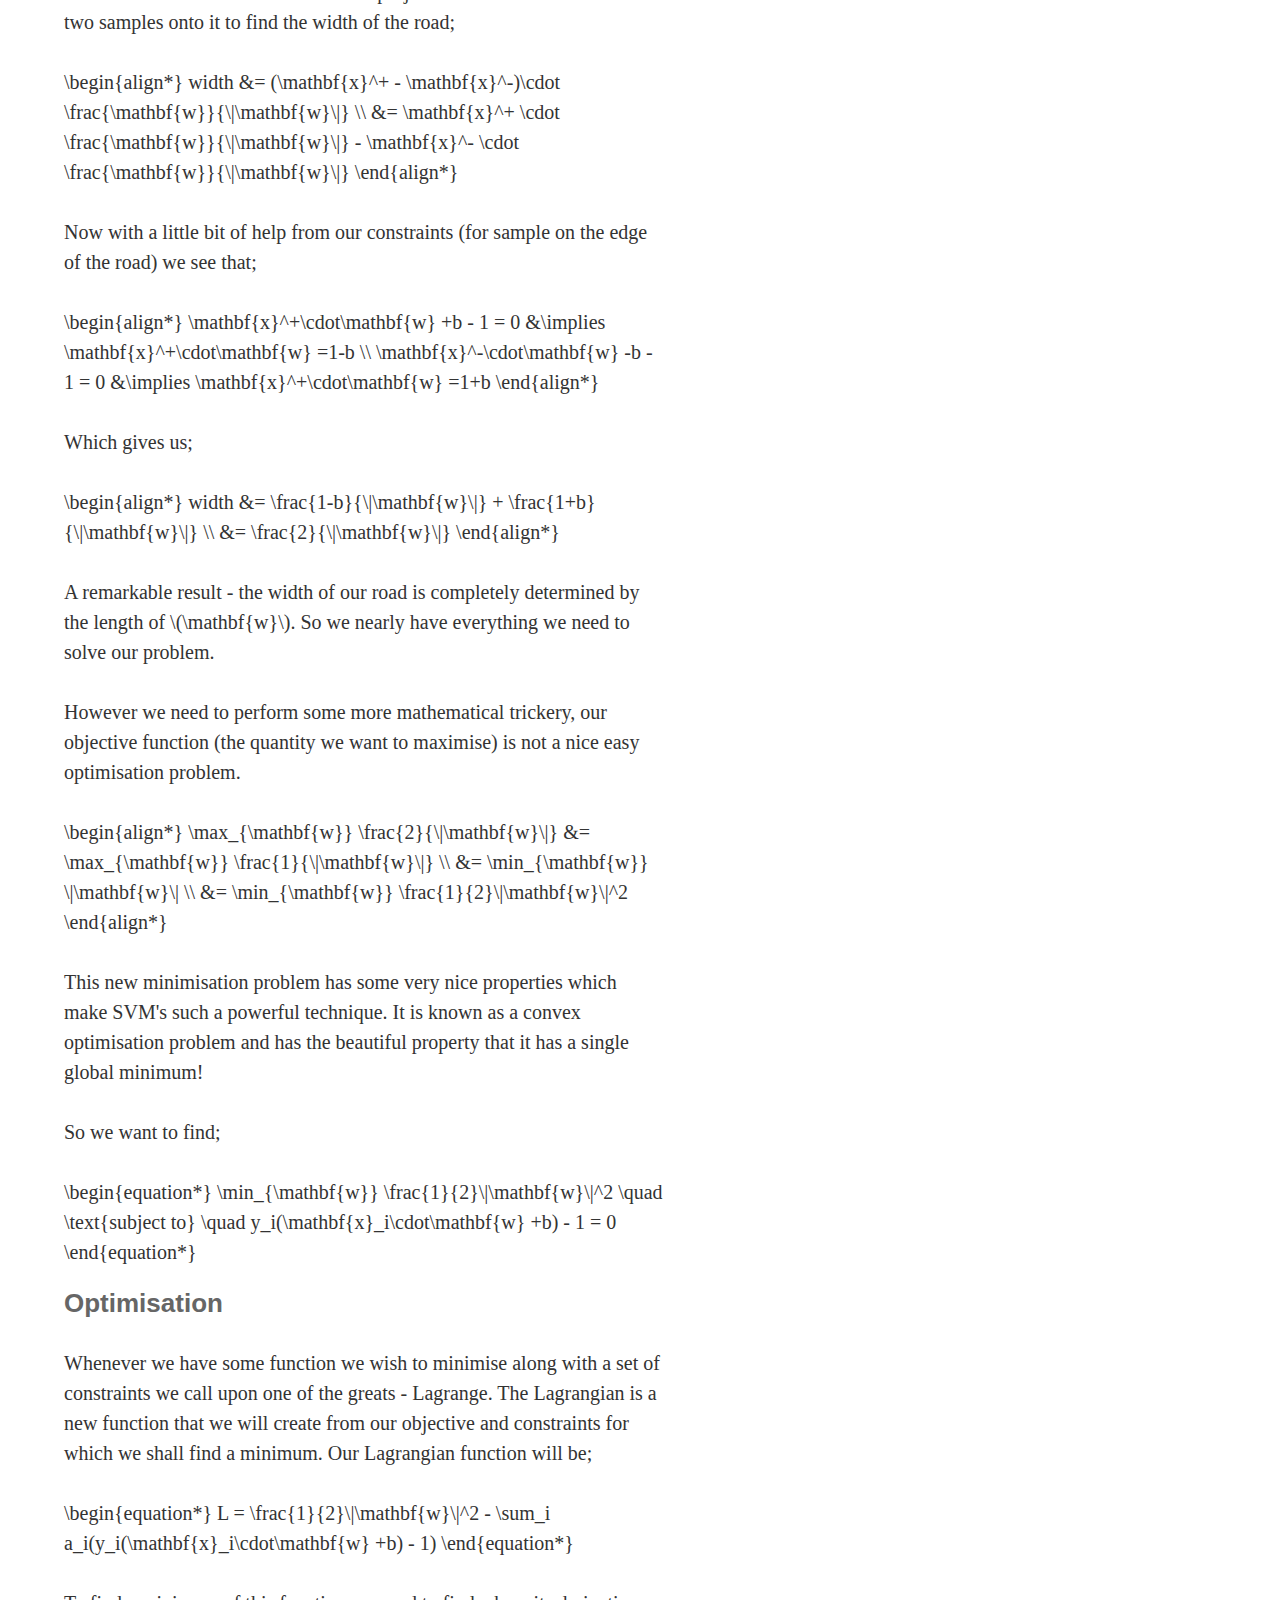
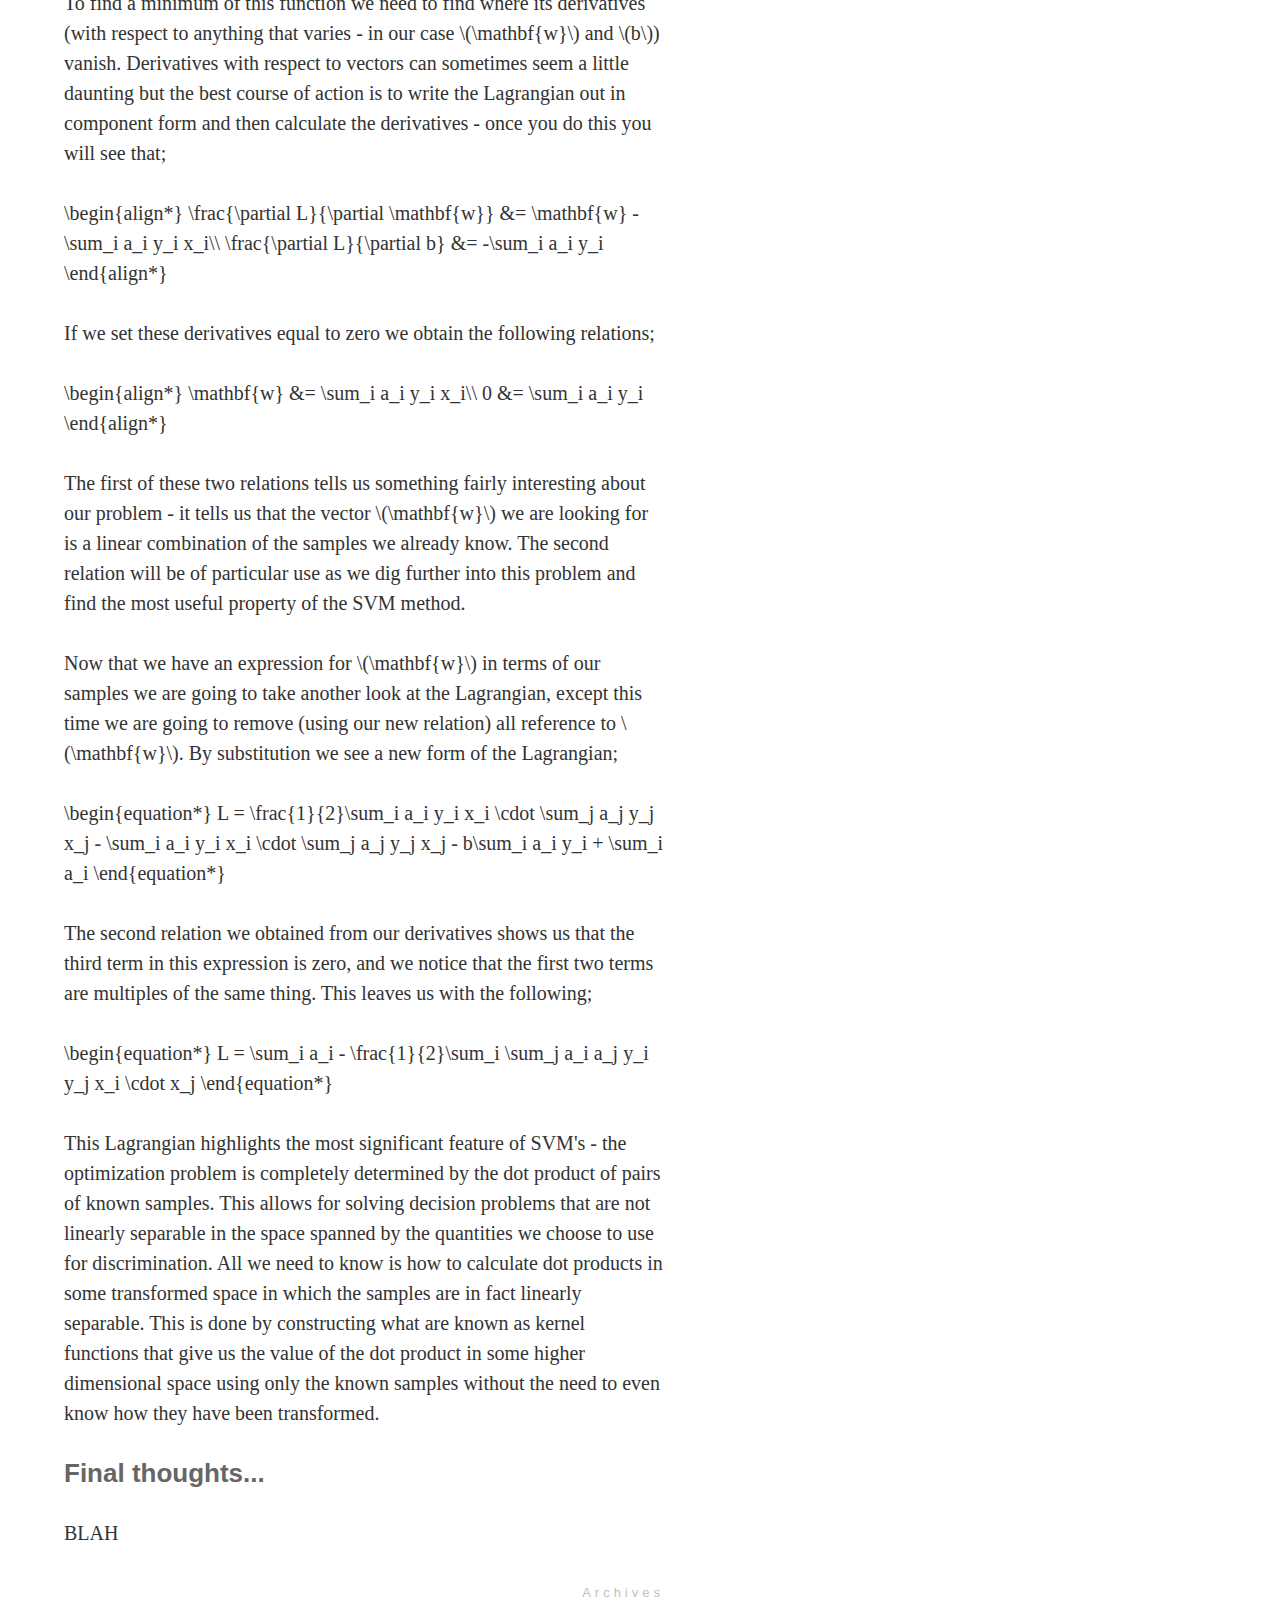
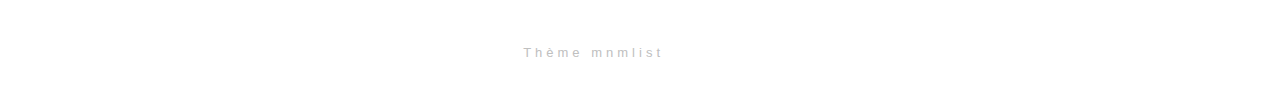
==== commit b388da03: "stuff" ====
--- a/index.html
+++ b/index.html
@@ -36,7 +36,7 @@
 </ul>
 <p>These qualities where chosen since as everyone knows odd sock wearing fans of Borat make for very happy cats.</p>
 <div class="figure align-center">
-<img alt="" src="images/cat_happiness.jpg" />
+<img alt="" src="images/cat_happiness.png" />
 </div>
 <p>Now the question we want to answer is how do we decide if we trust our new friend? We want a decision rule that is sensitive to the actual values of our friends personal qualities, which we are confident will not make our cat sad by introducing it to an unsuitable character!</p>
 <p>The above discussion is my attempt at being light-hearted, probably a failure but hey ho! The basic elements of the problem we would like to solve with SVM's are there but we need to put them on a slightly more mathematical foundation...</p>
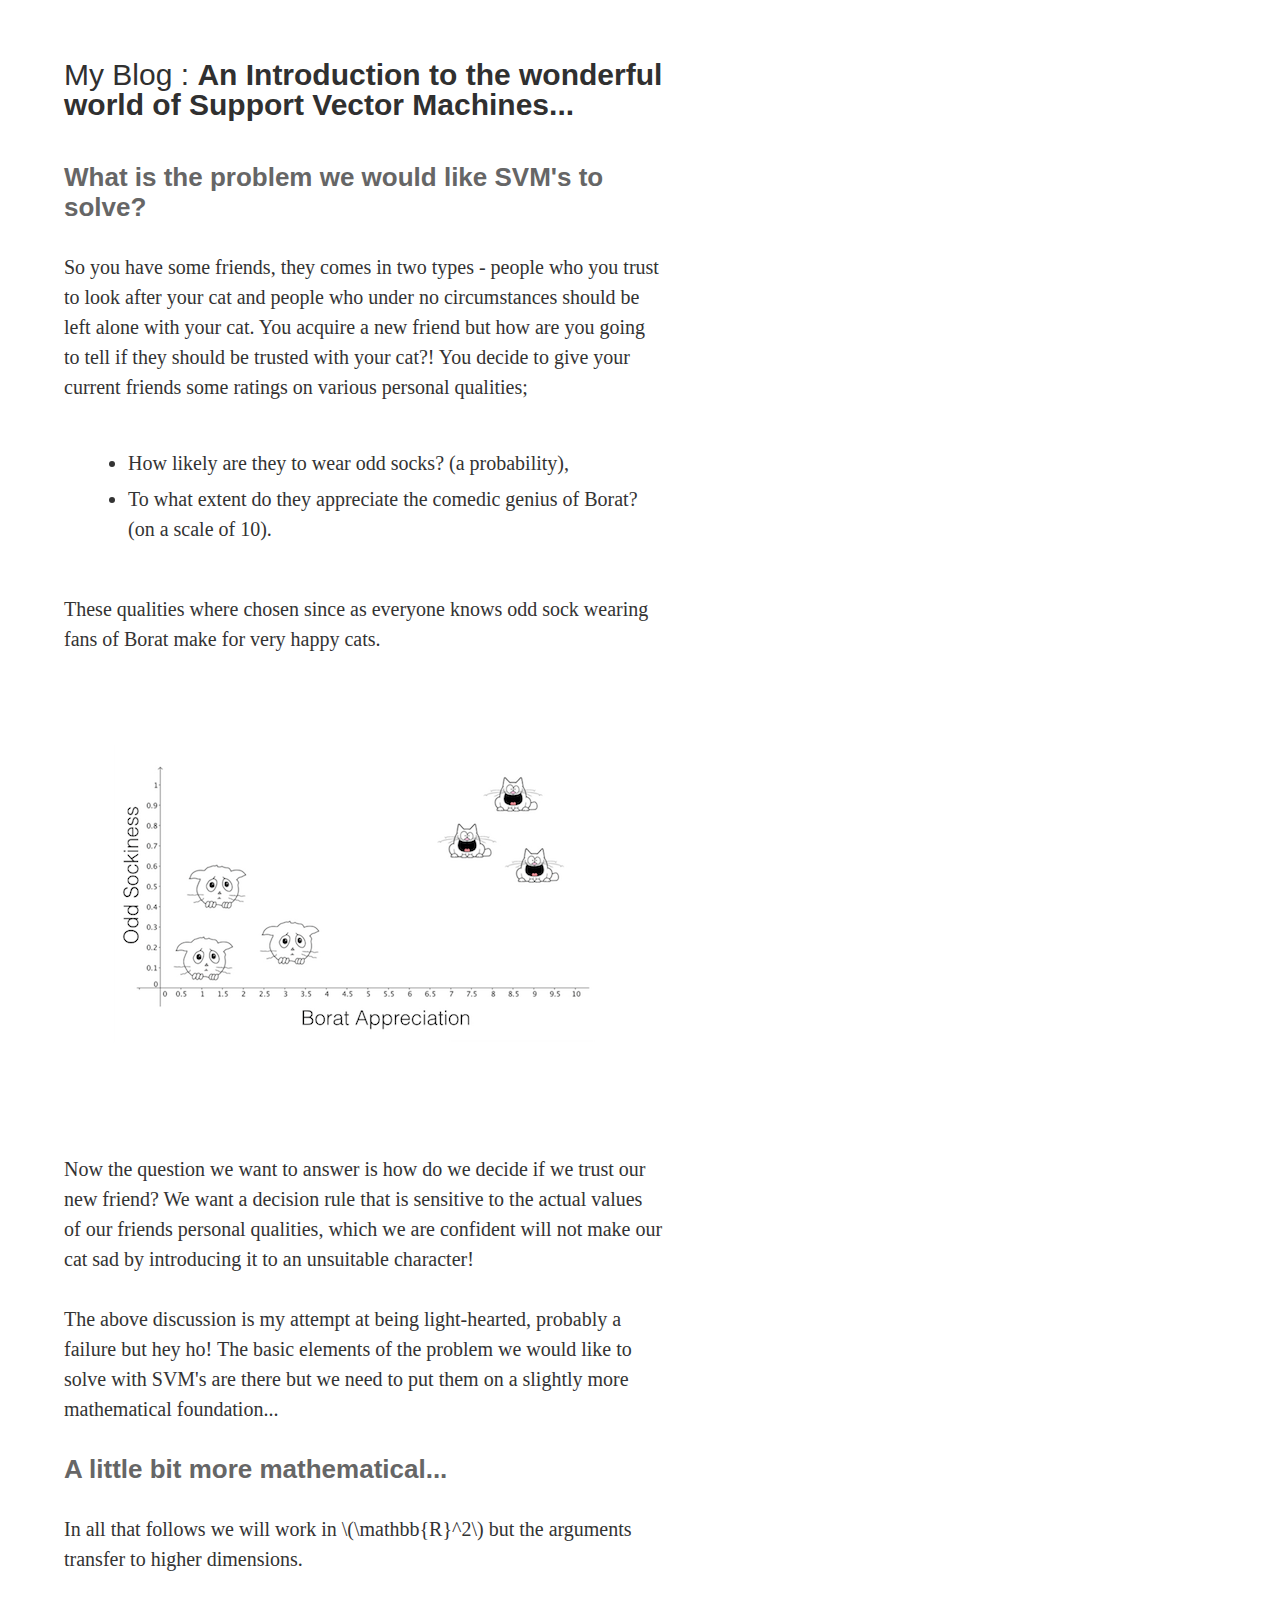
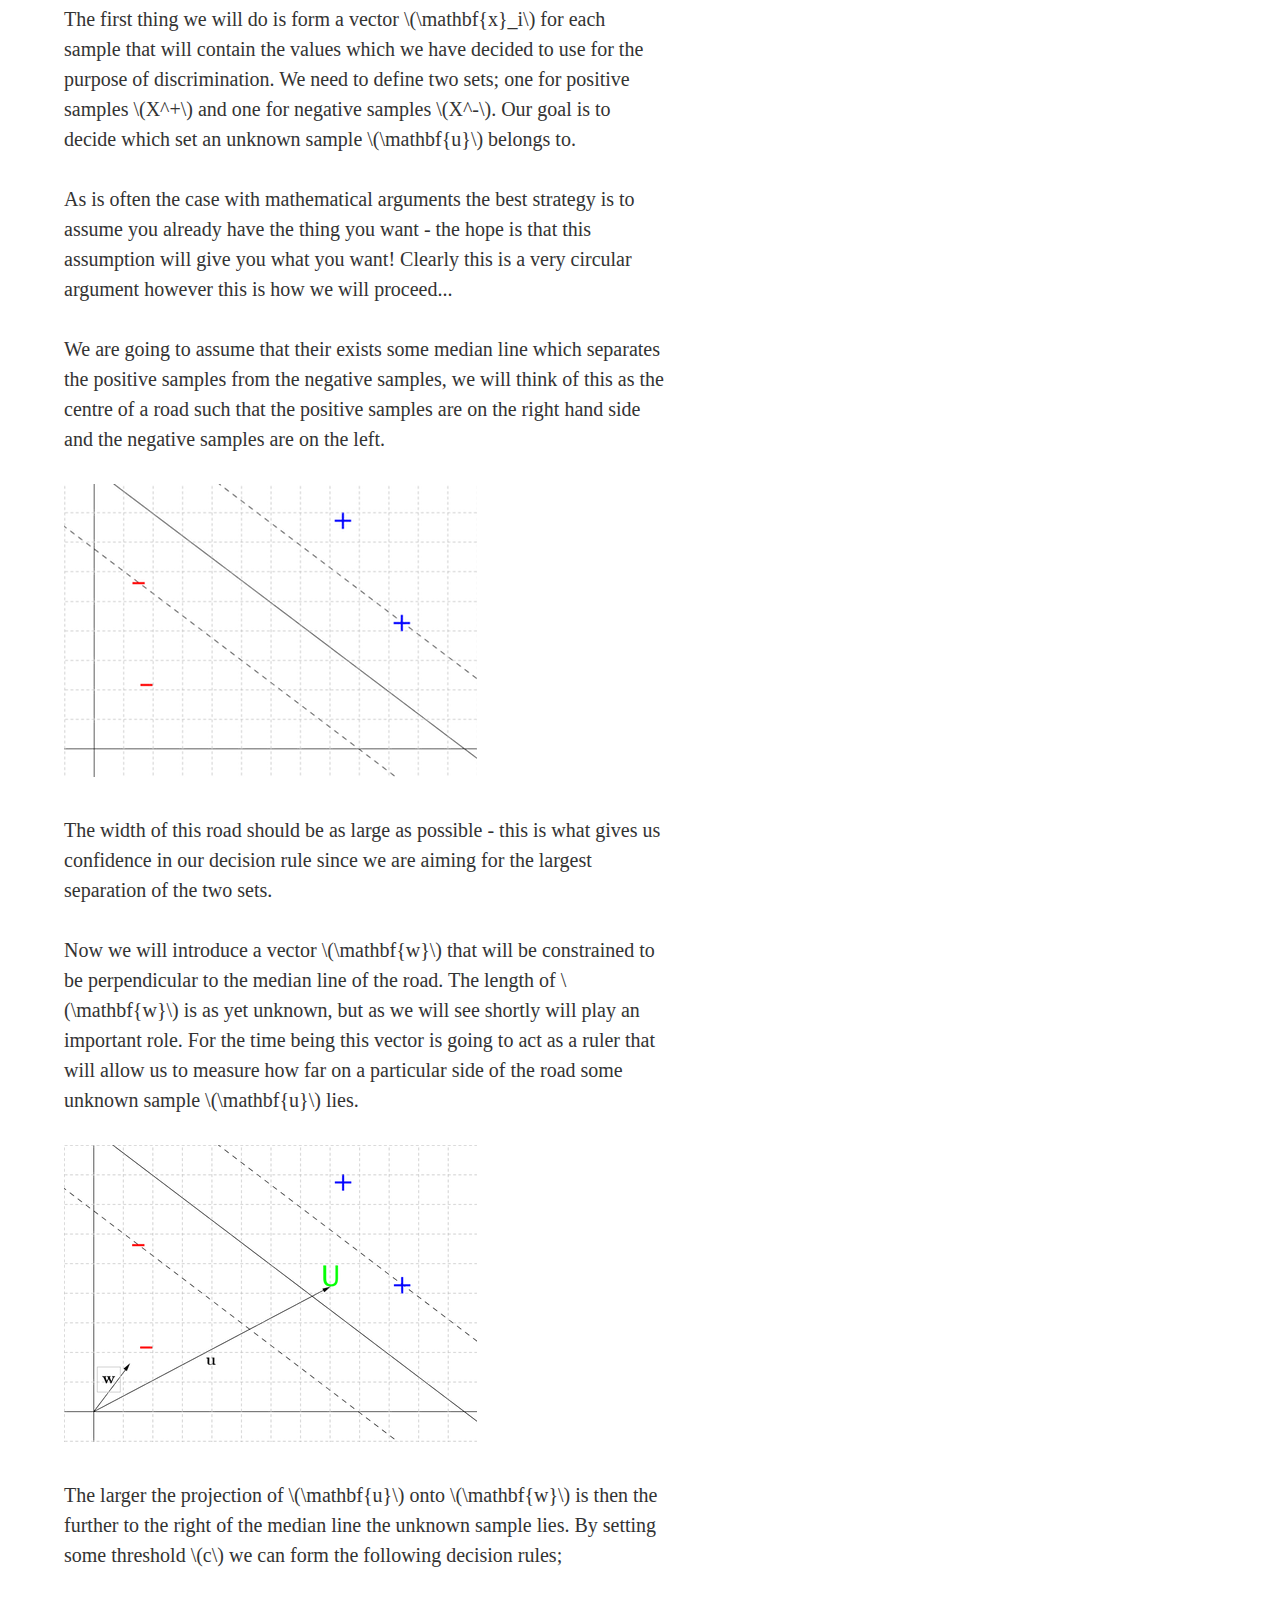
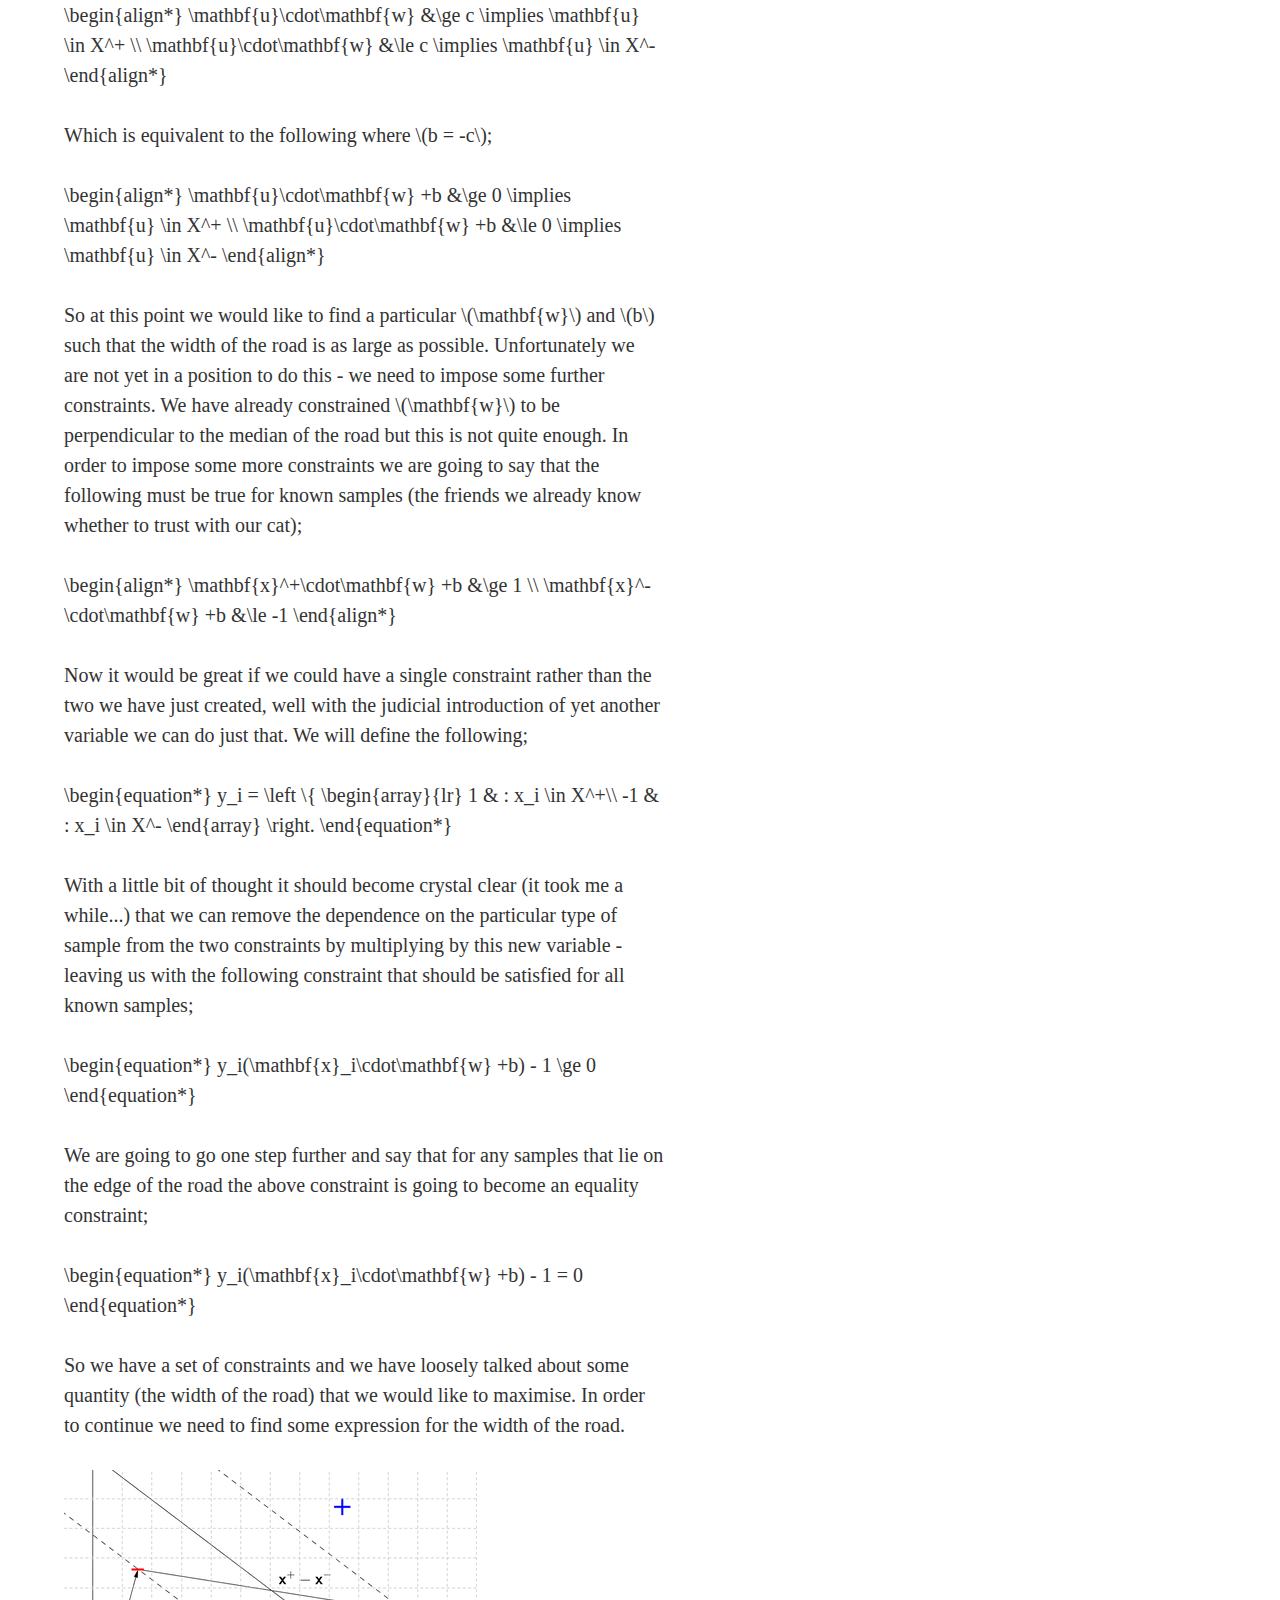
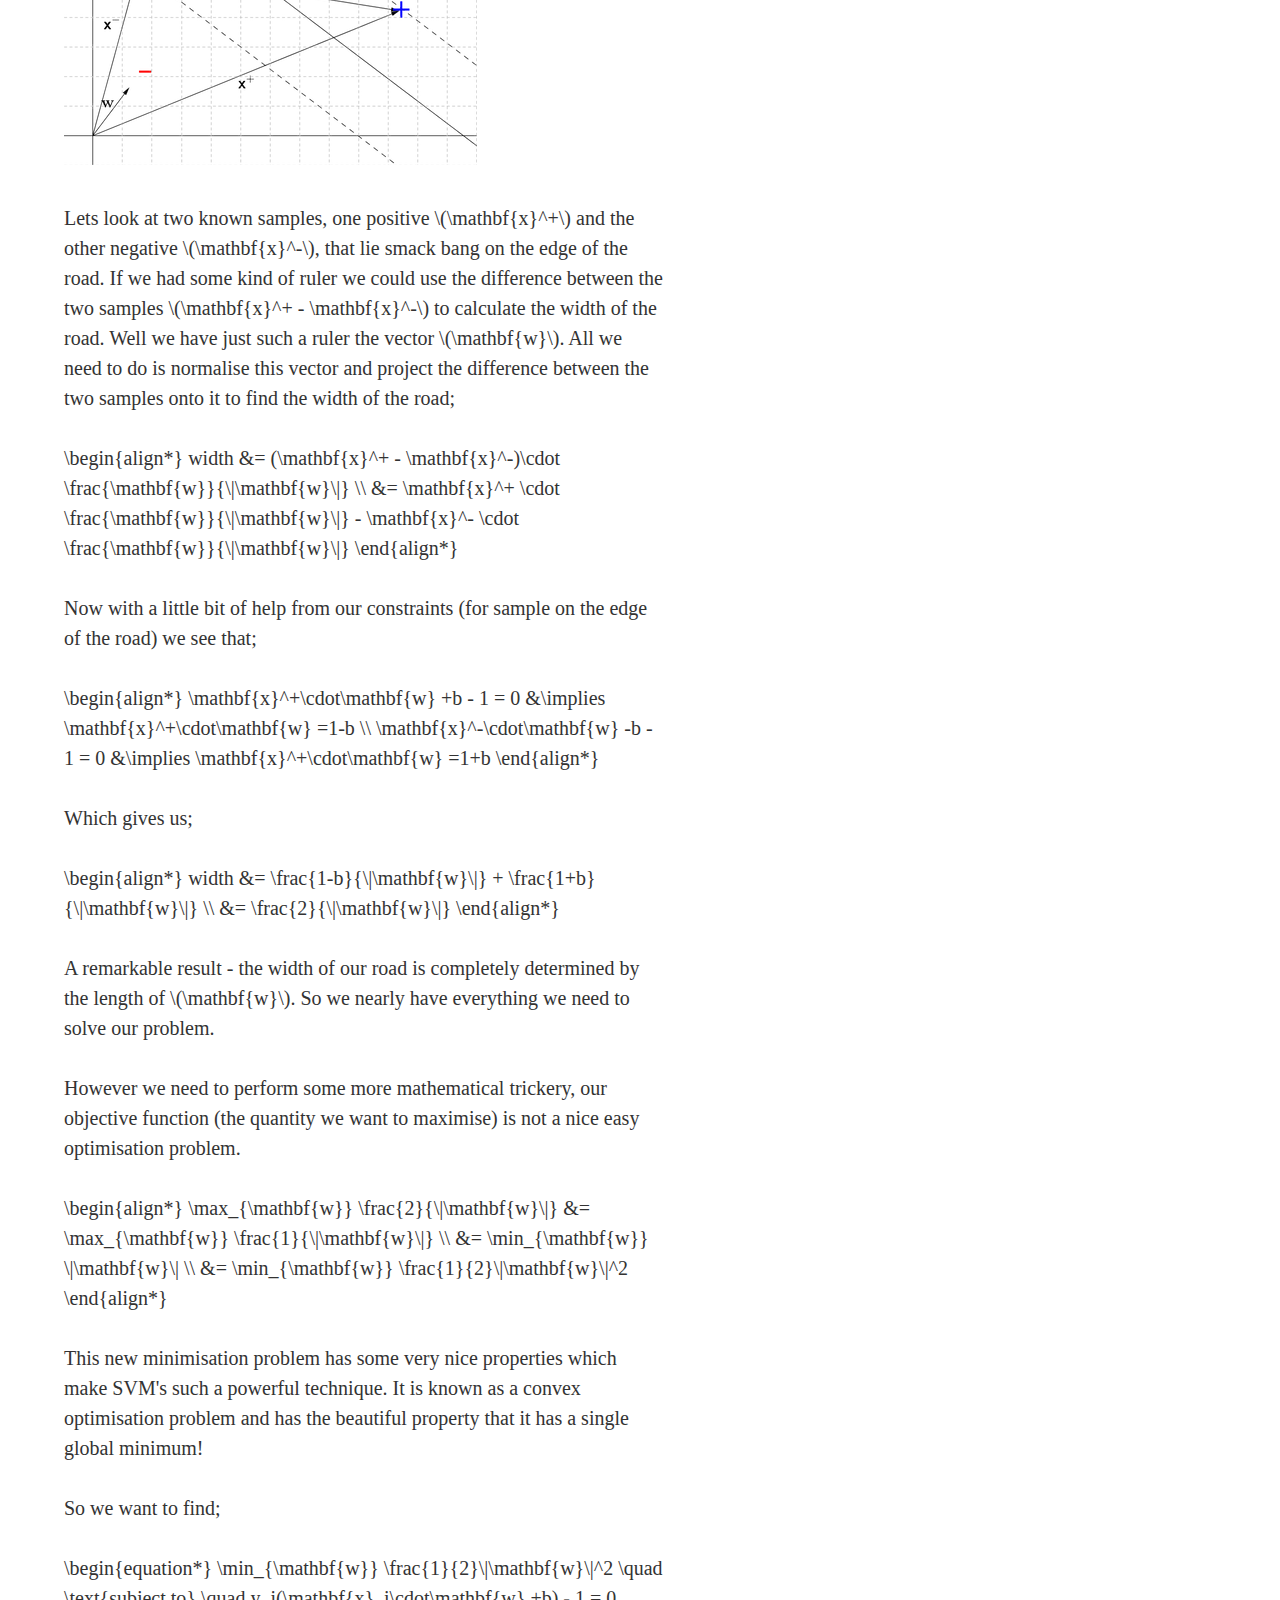
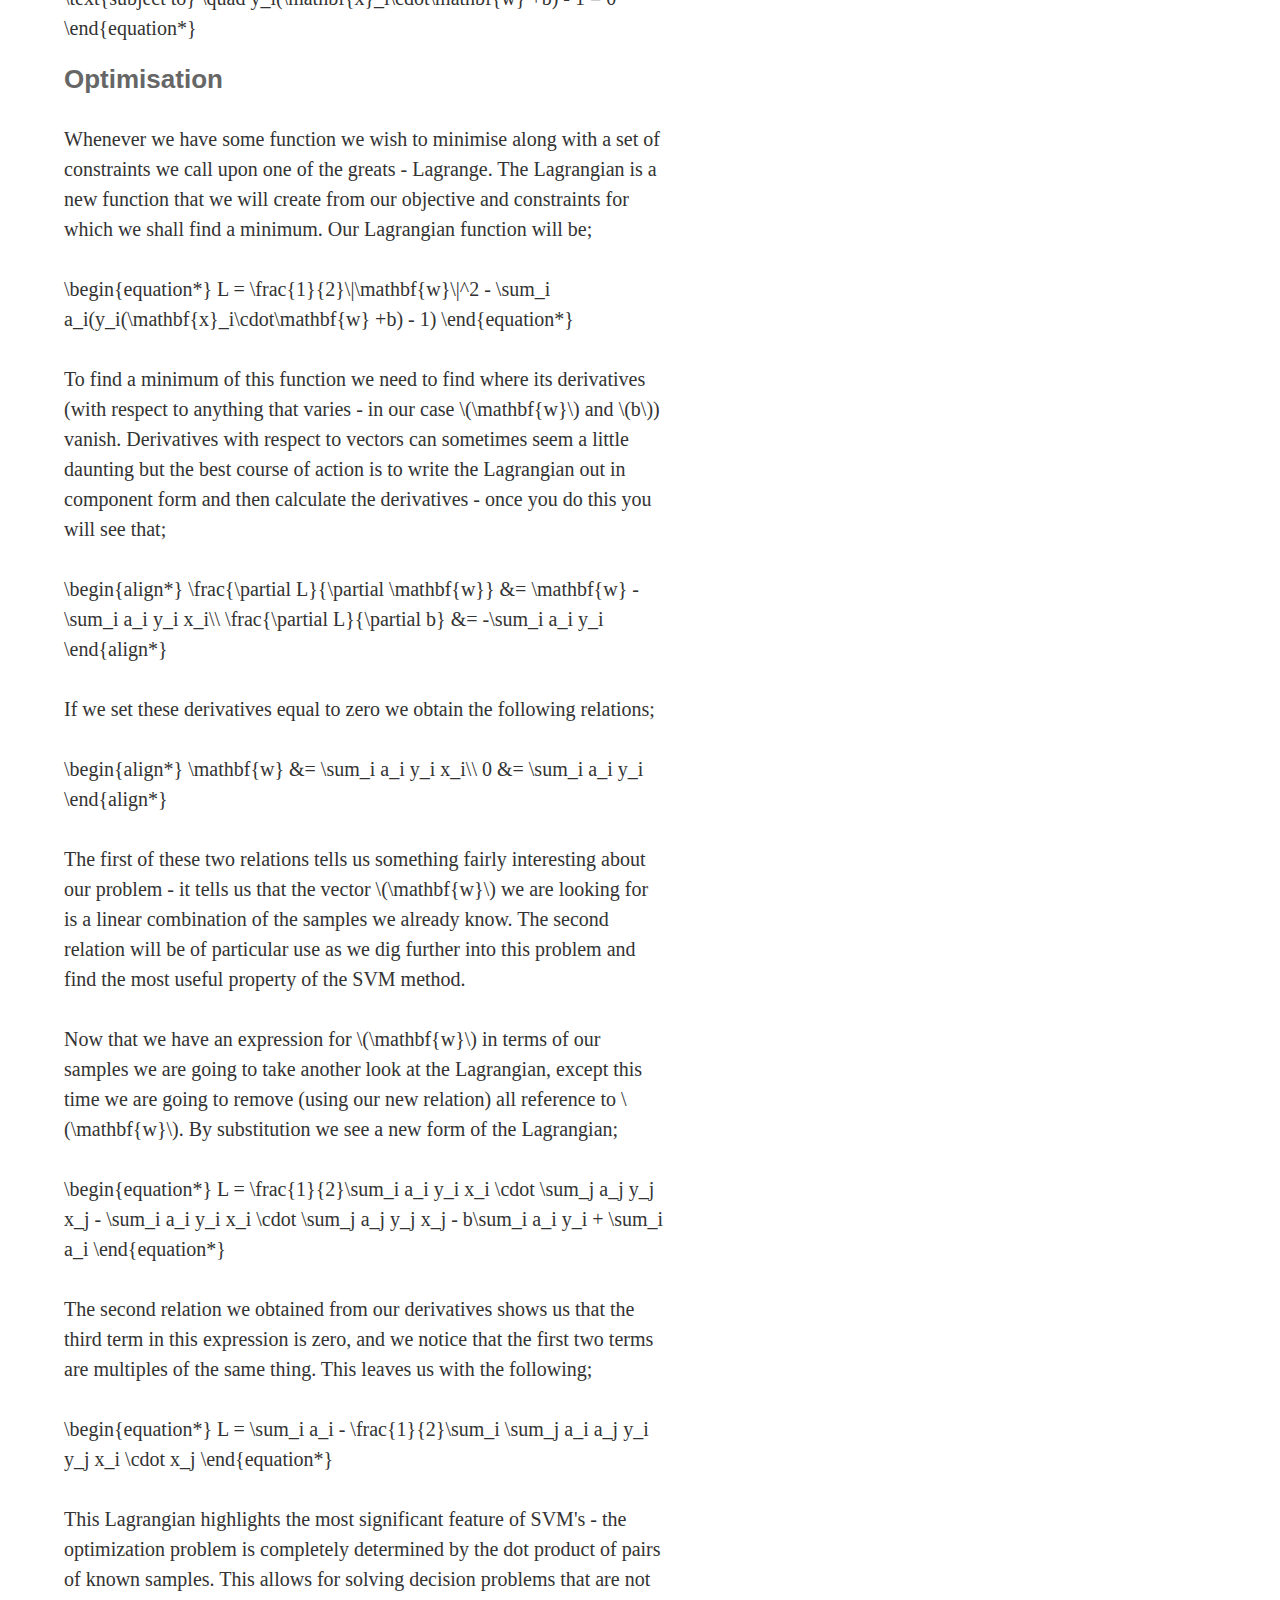
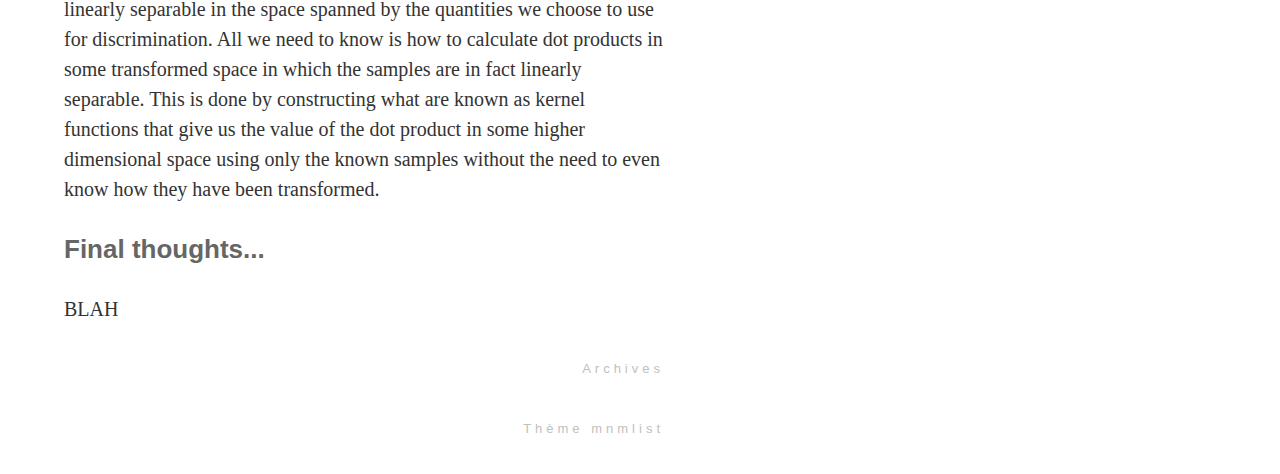
==== commit d764db56: "removed dates" ====
--- a/index.html
+++ b/index.html
@@ -24,7 +24,7 @@
 
             <header>
                 <h1><a href="." id="site-title">My Blog </a> : <a href="./SVM.html" id="page-title">An Introduction to the wonderful world of Support Vector Machines...</a></h1>
-<time datetime="2015-02-13T00:00:00">Fri 13 February 2015</time>            </header>
+            </header>
 
             <article>
                 <div class="section" id="what-is-the-problem-we-would-like-svm-s-to-solve">
